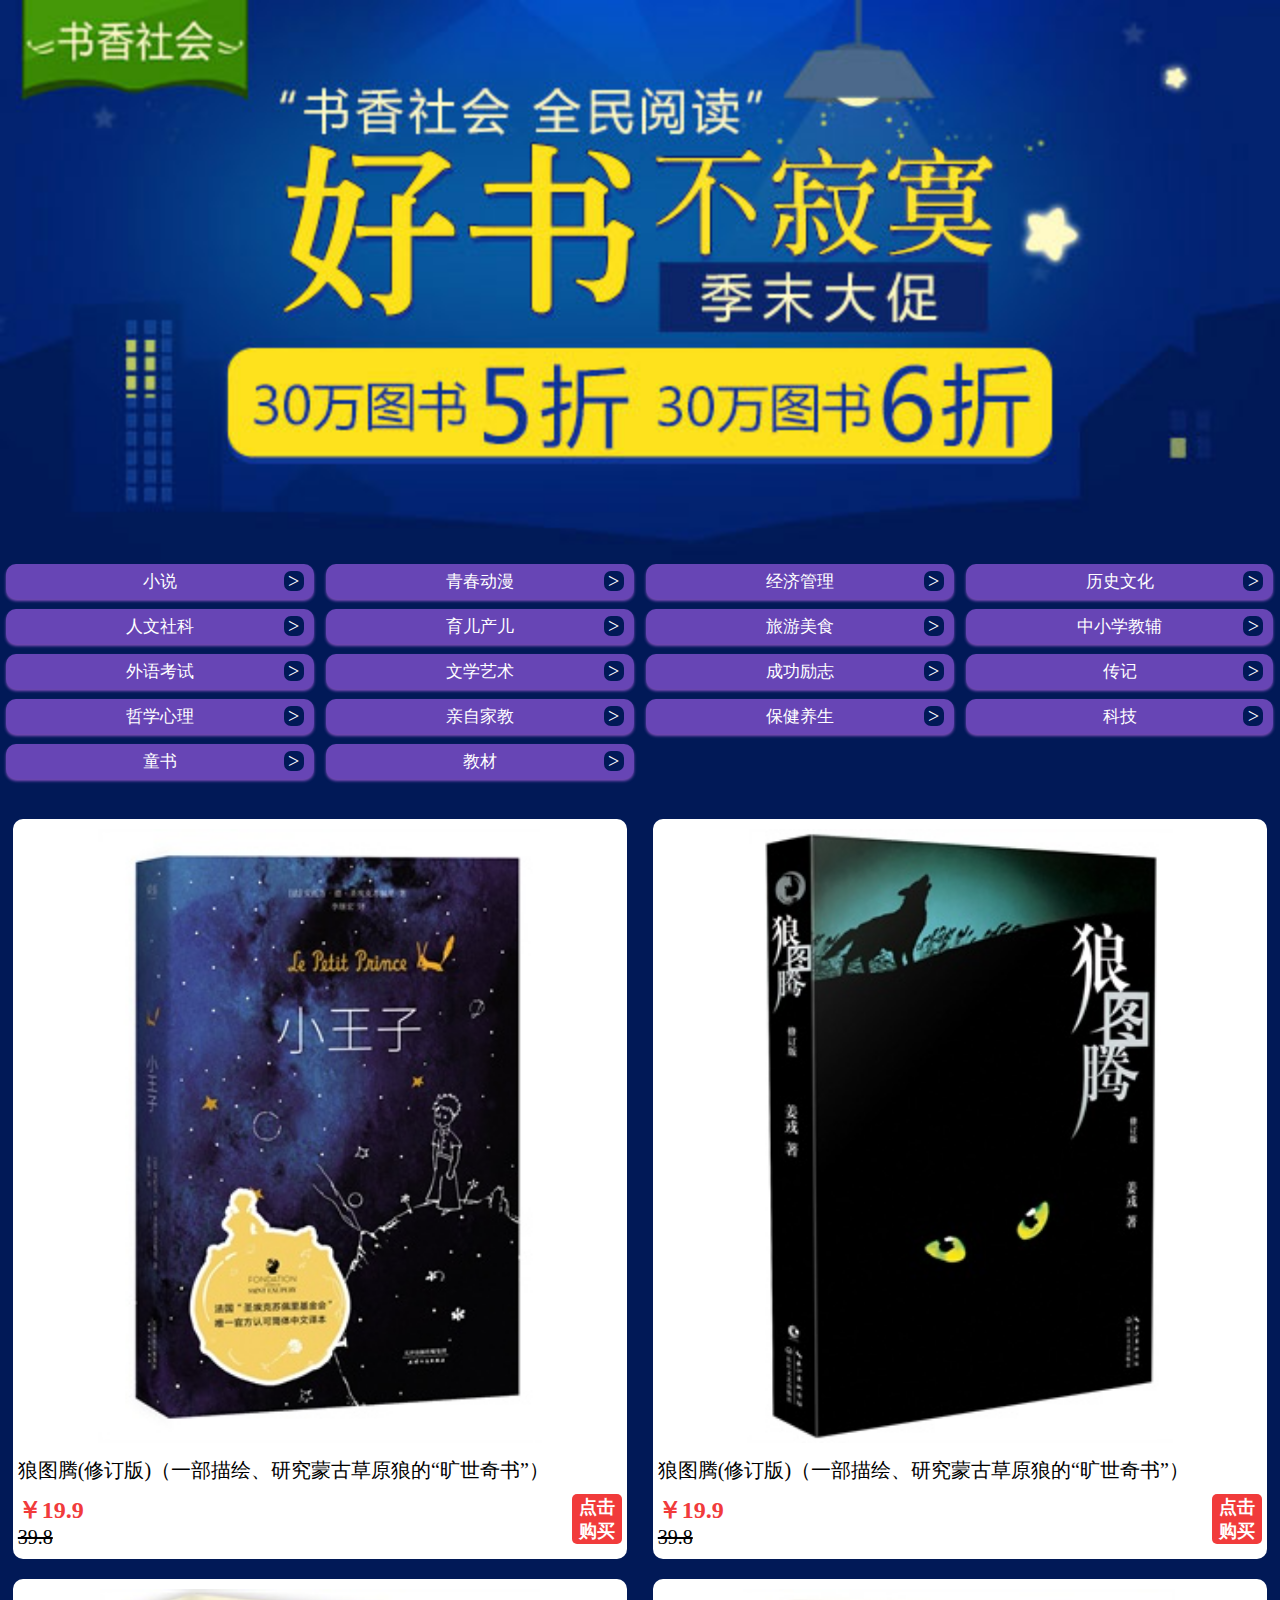
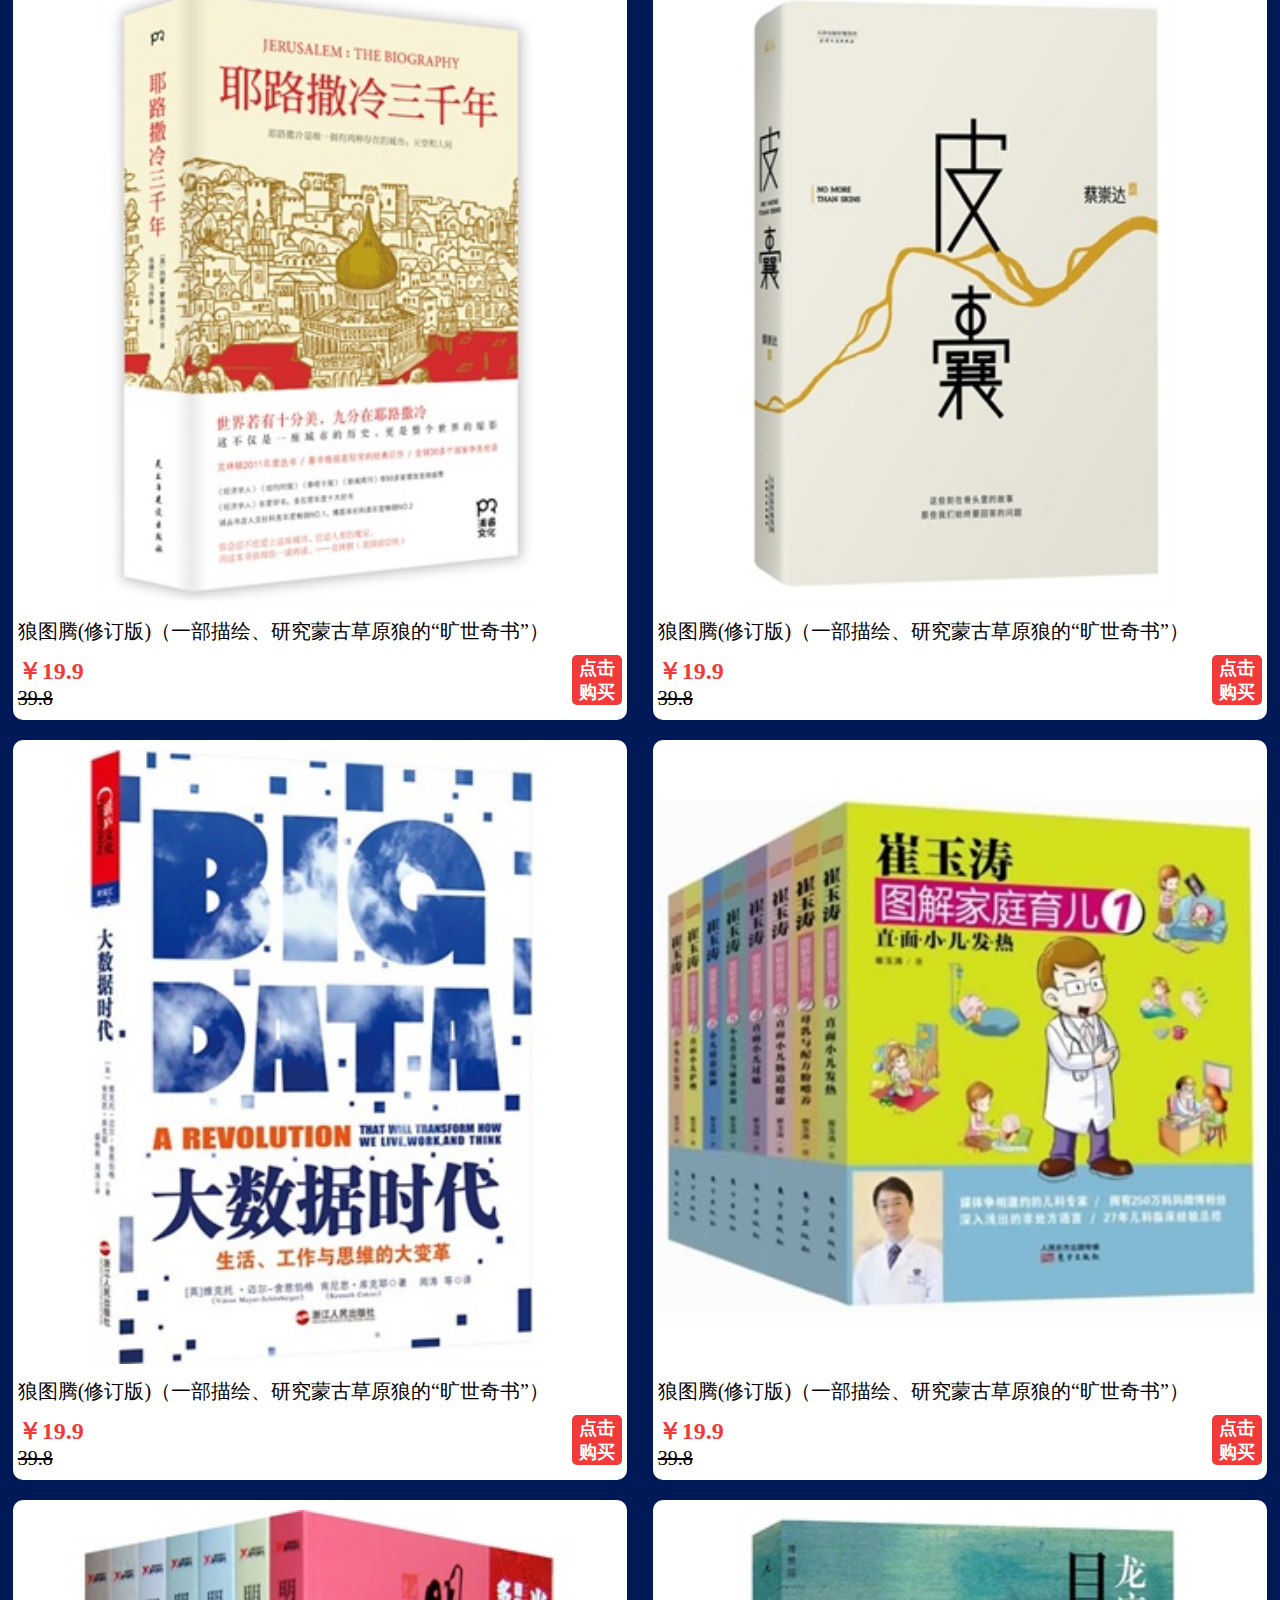
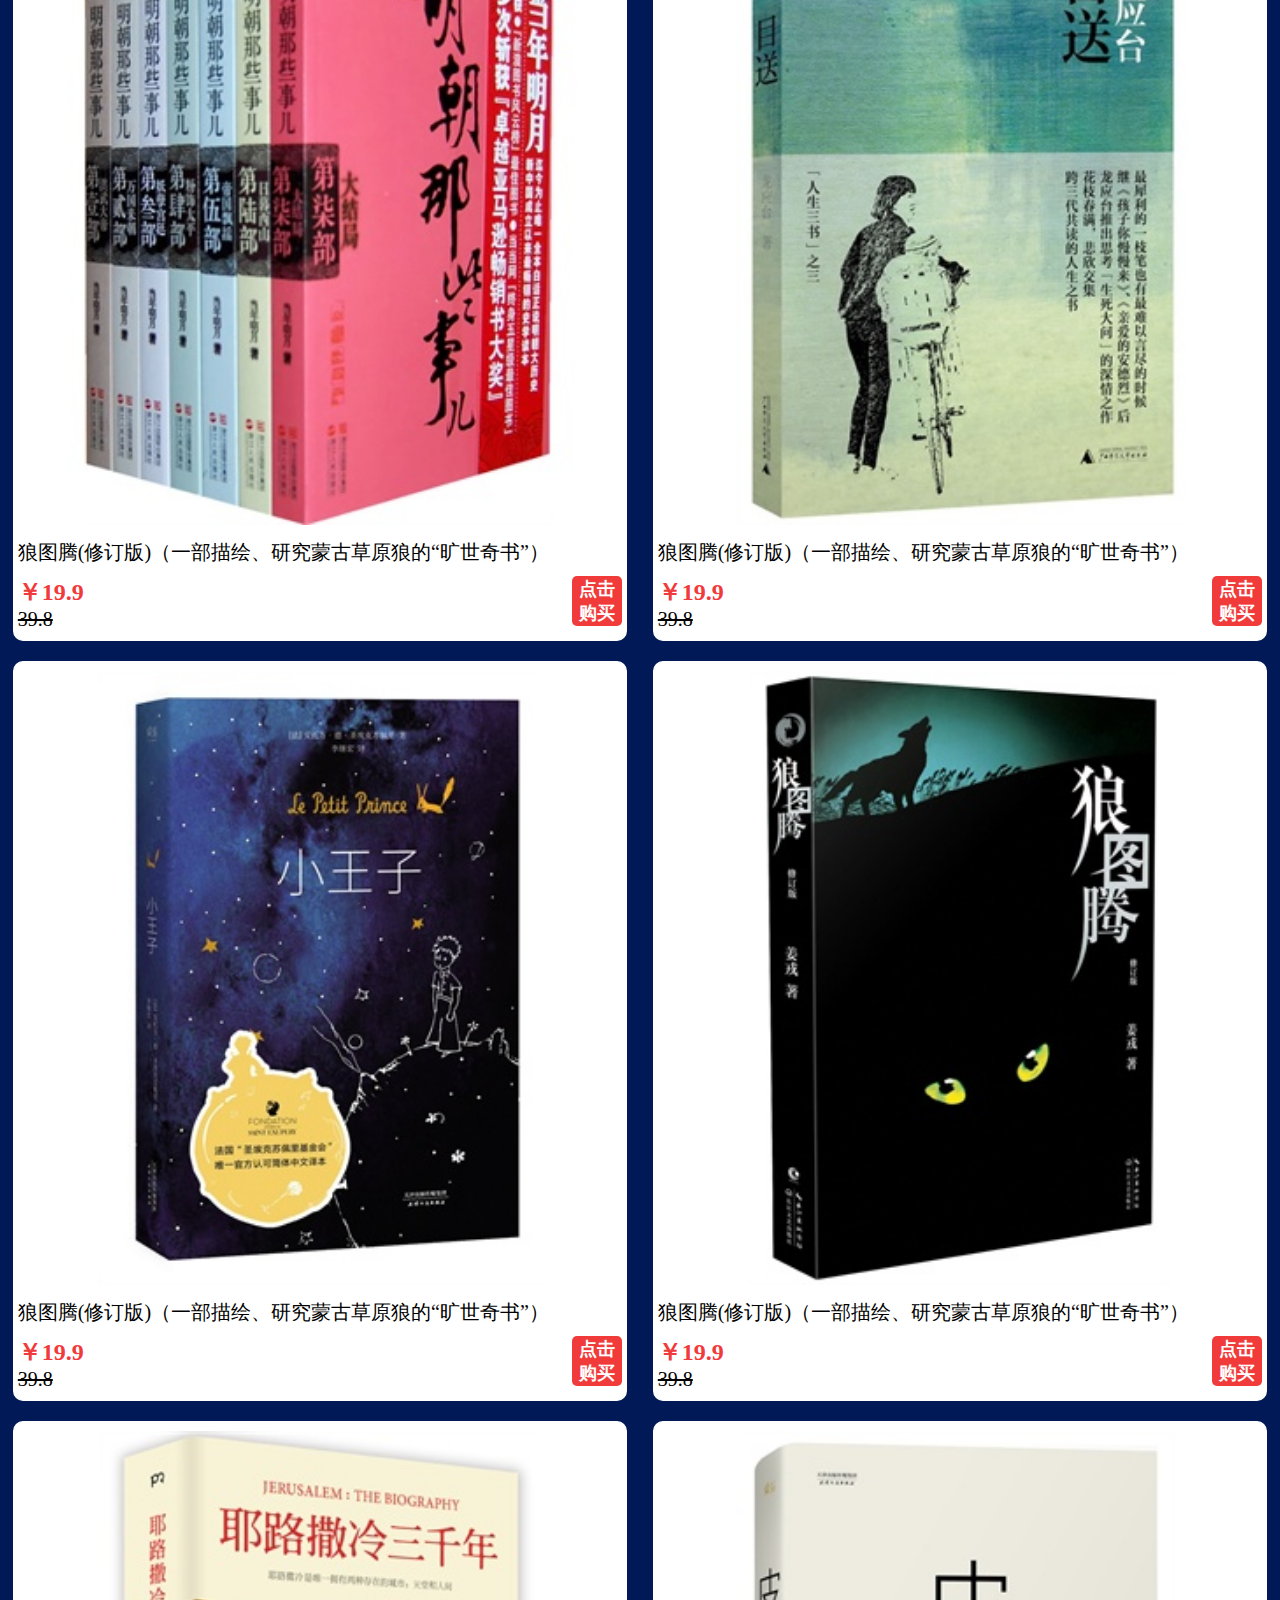
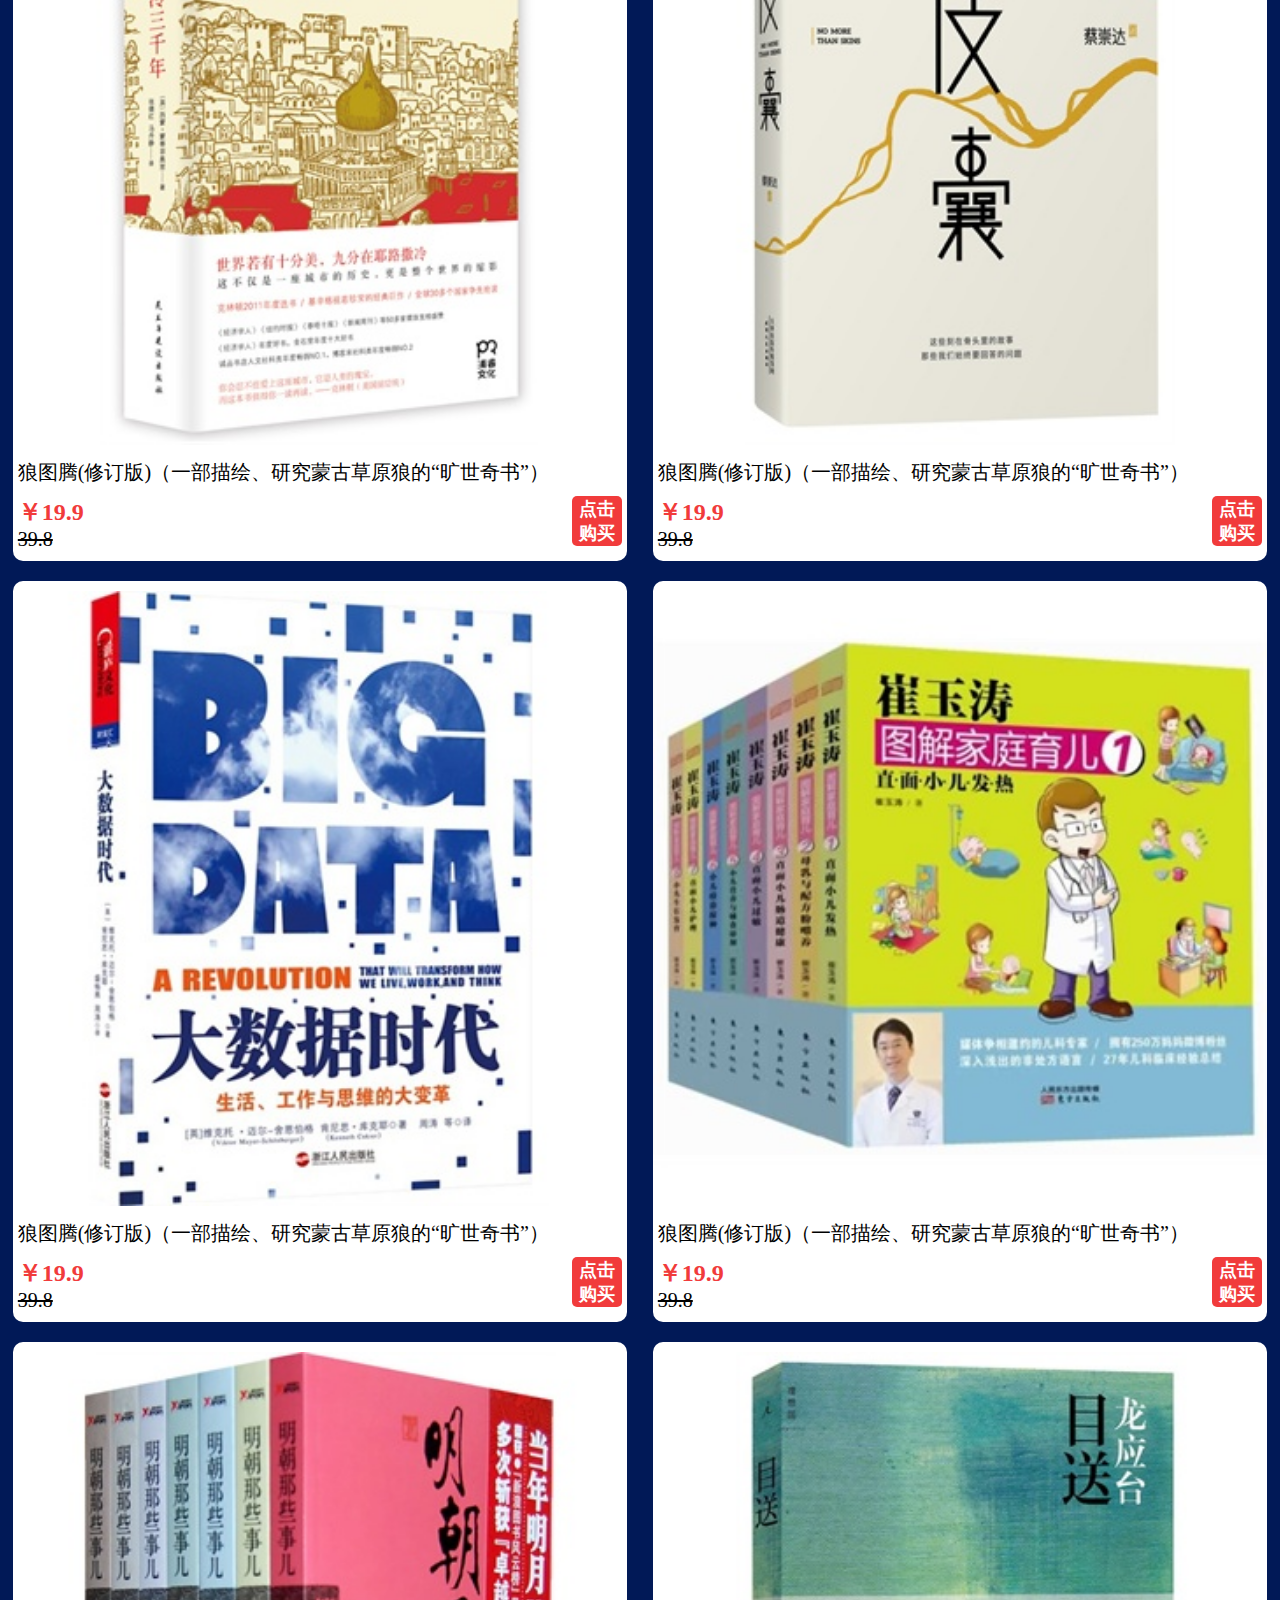
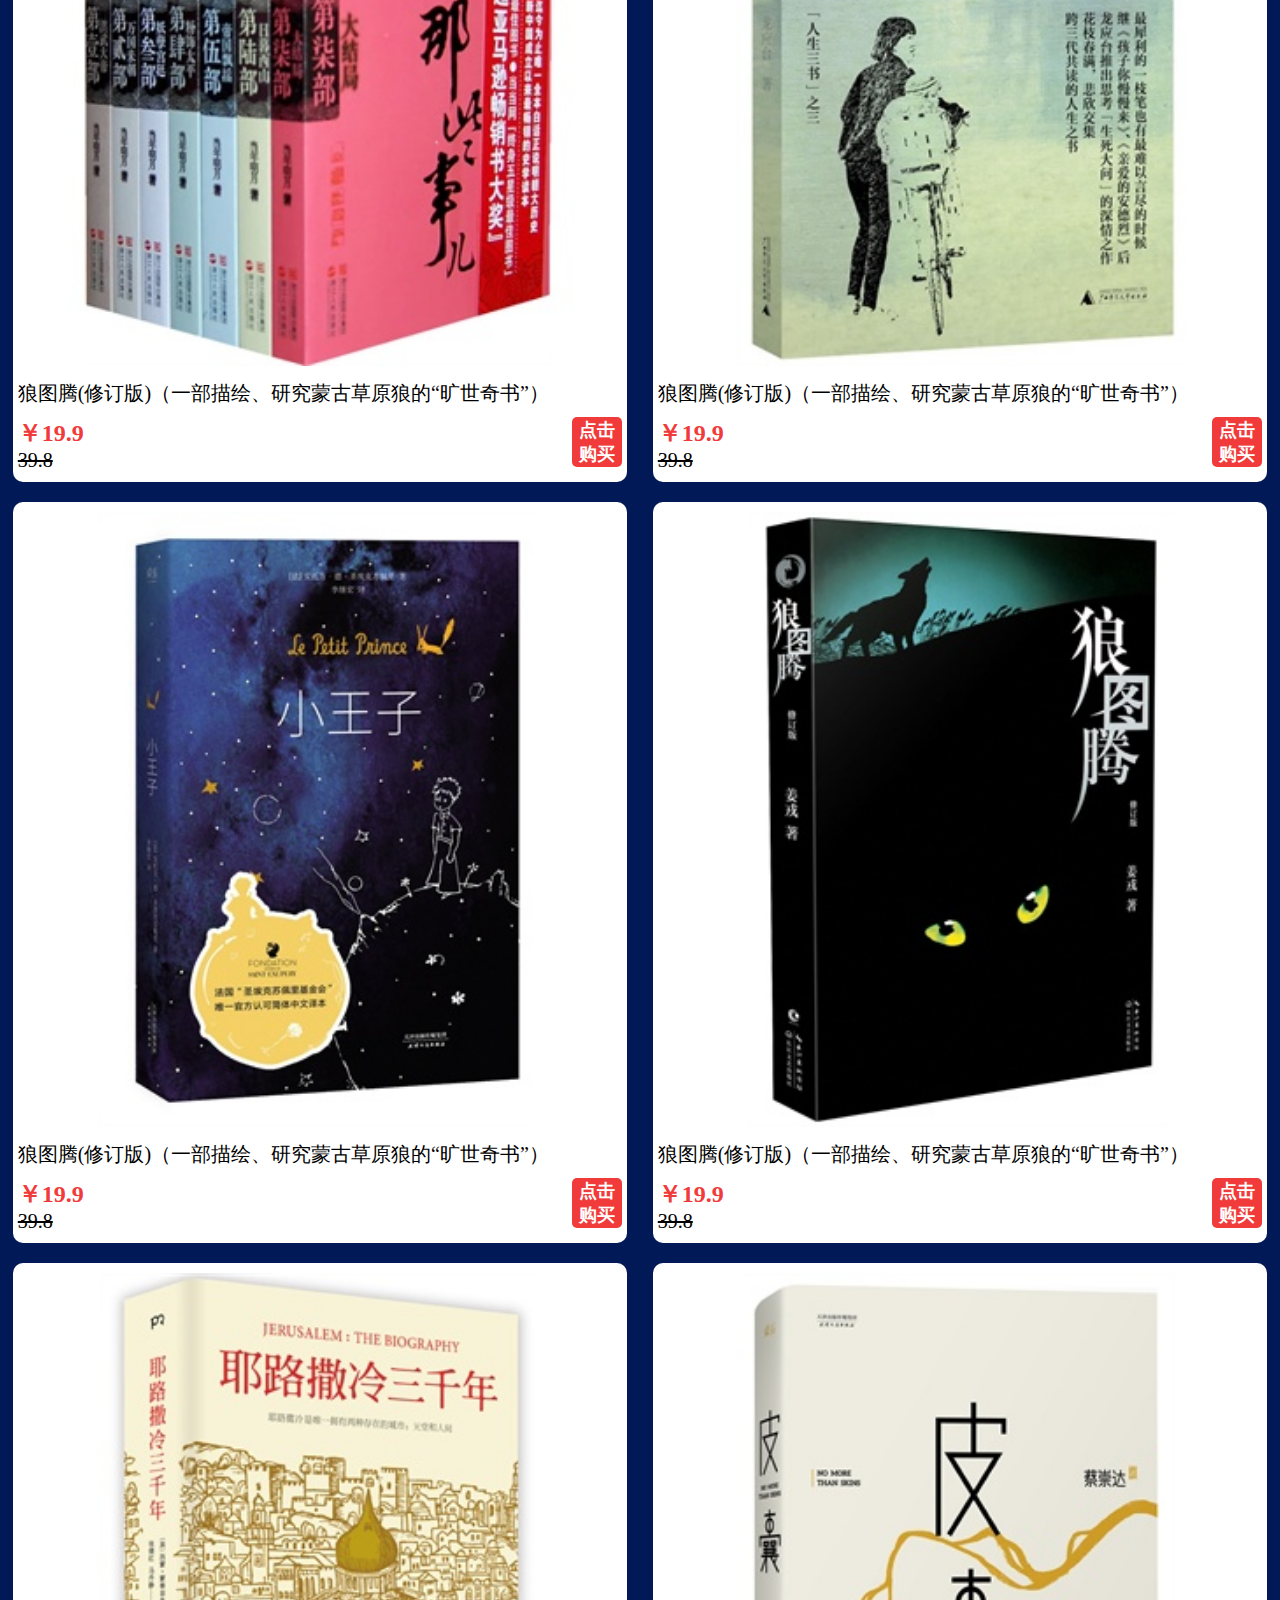
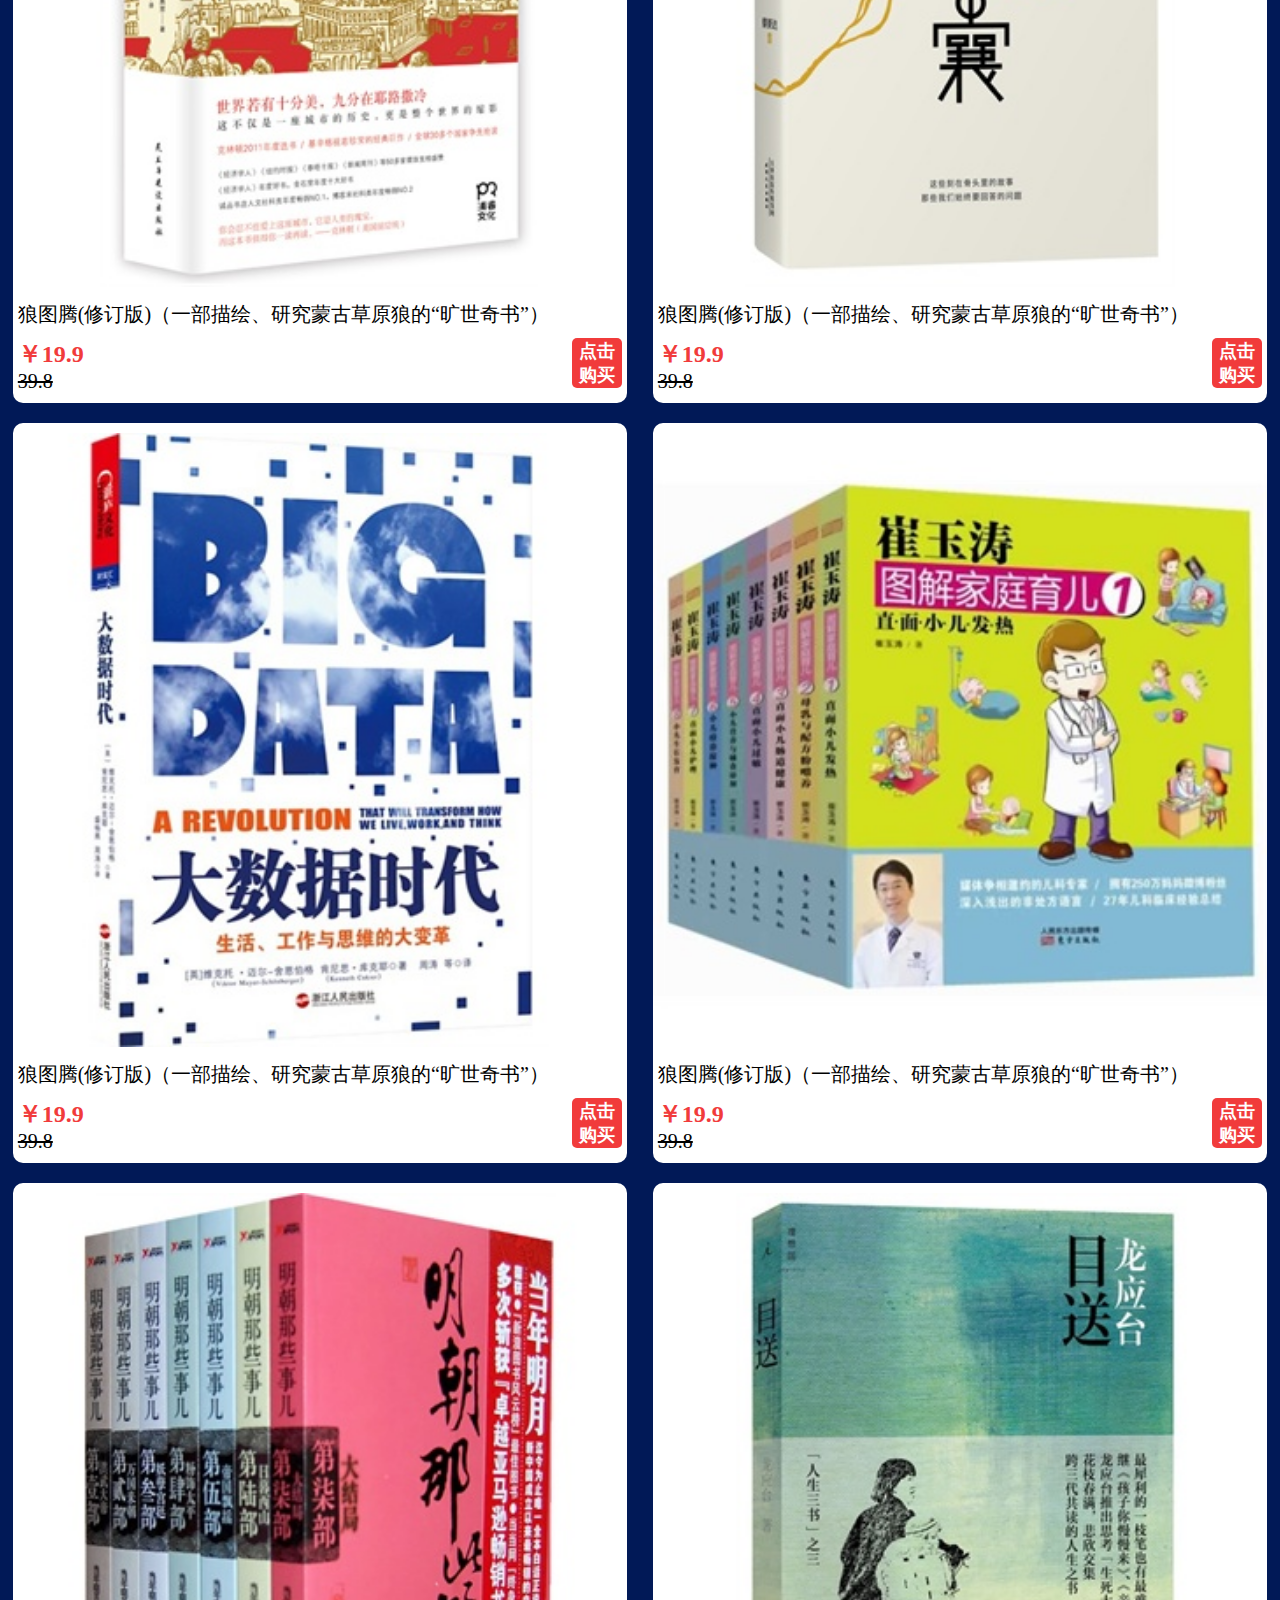
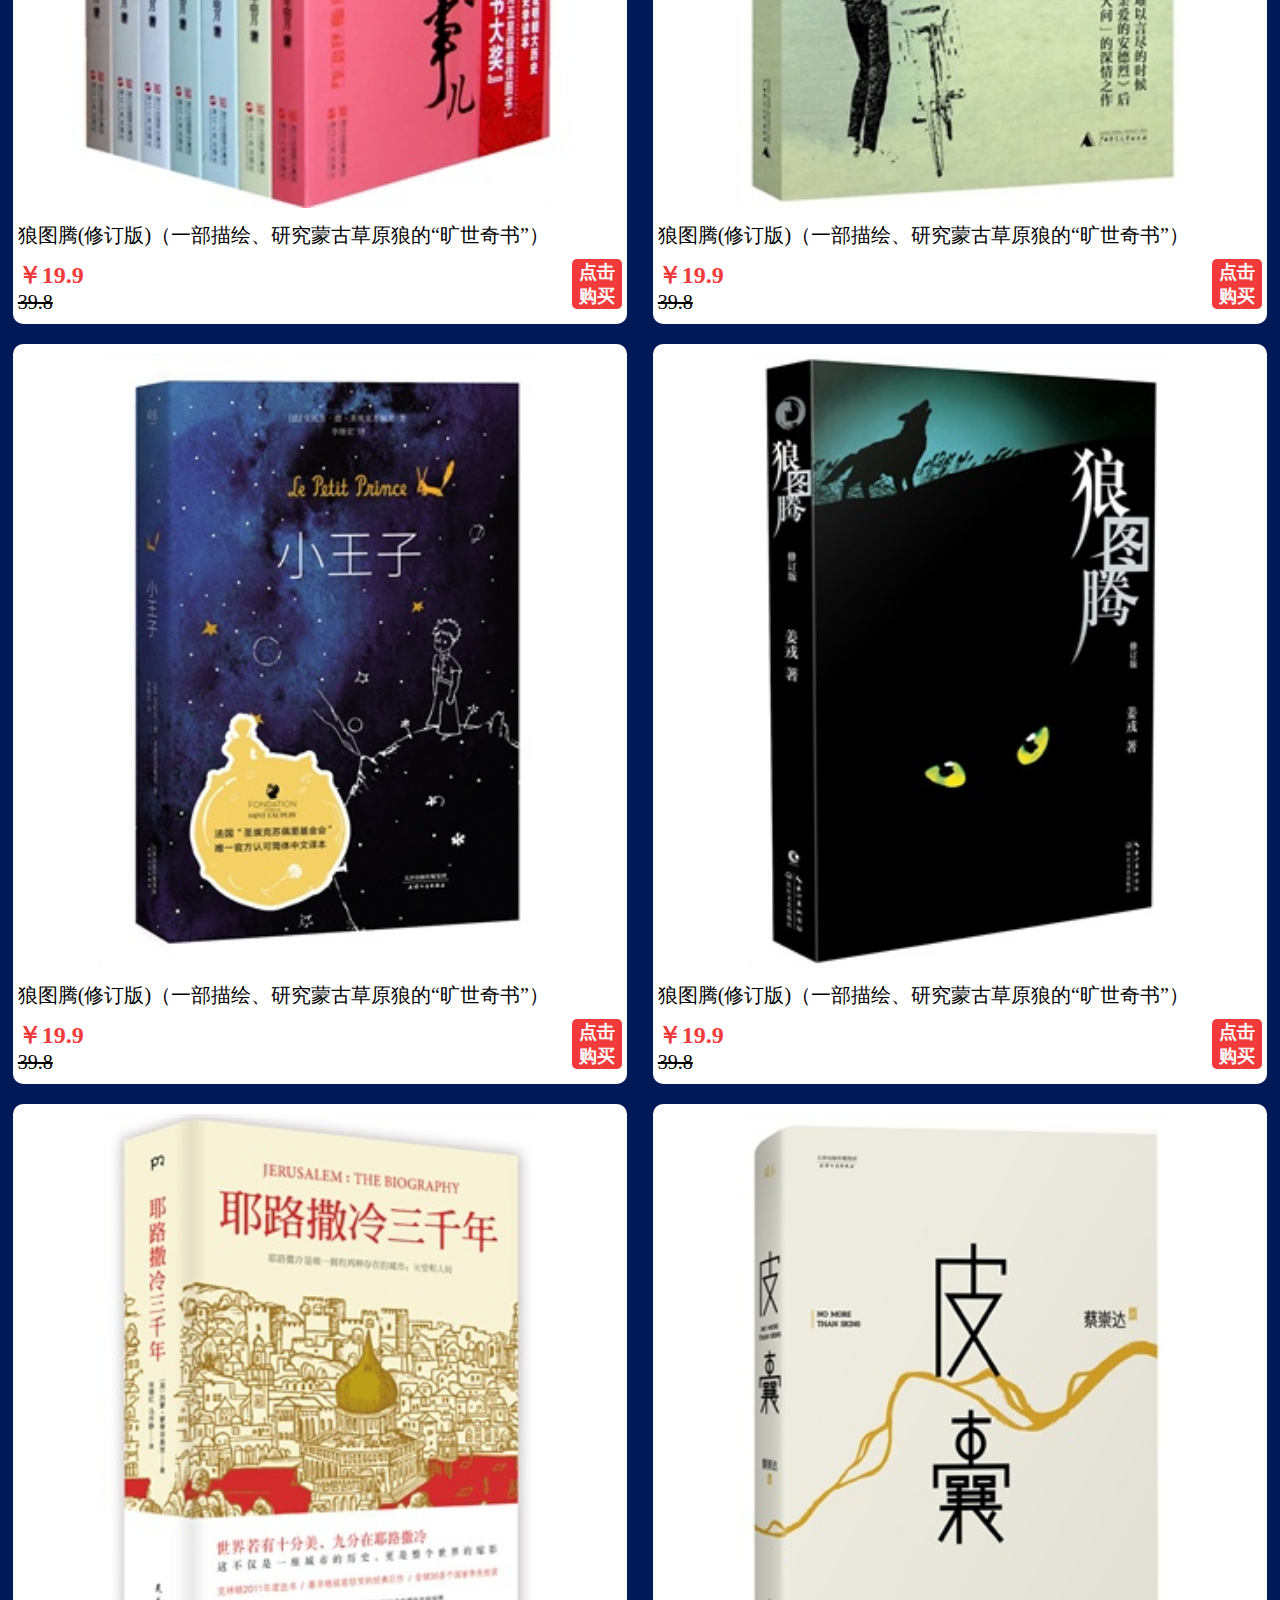
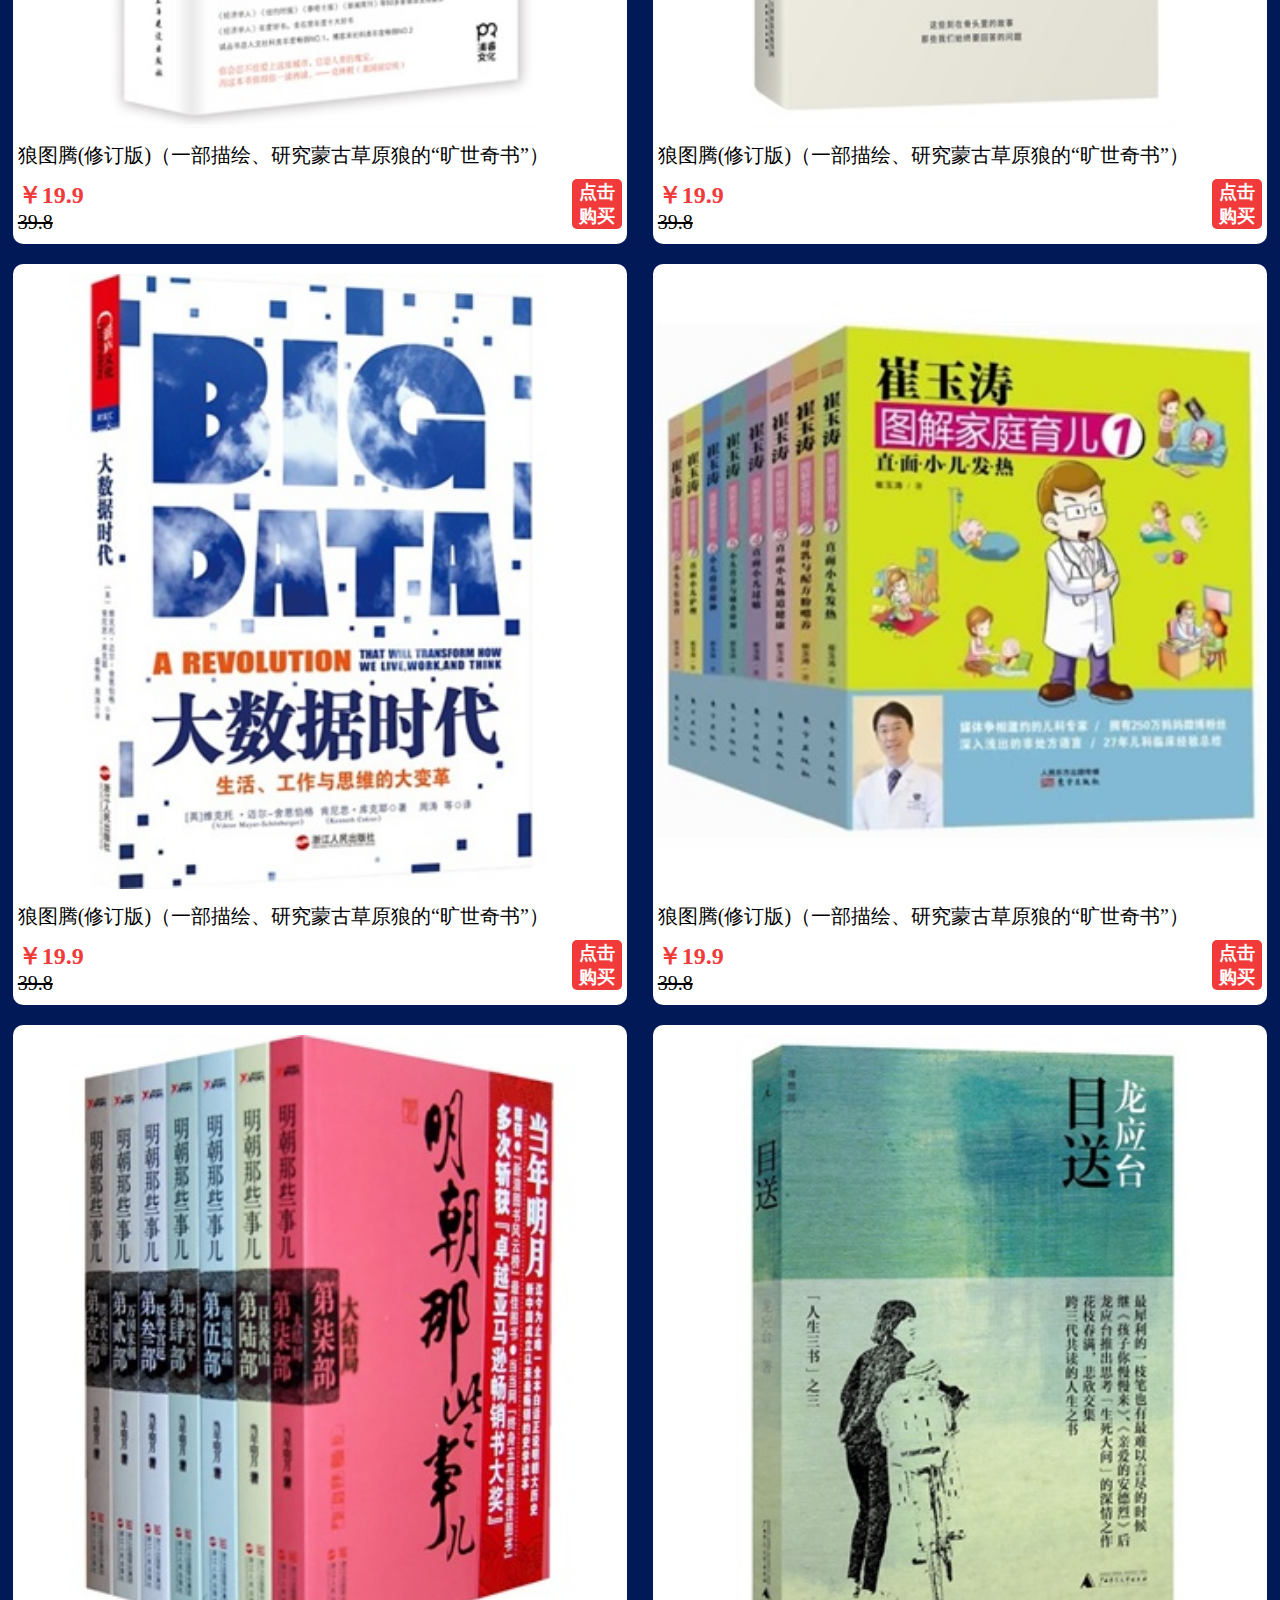
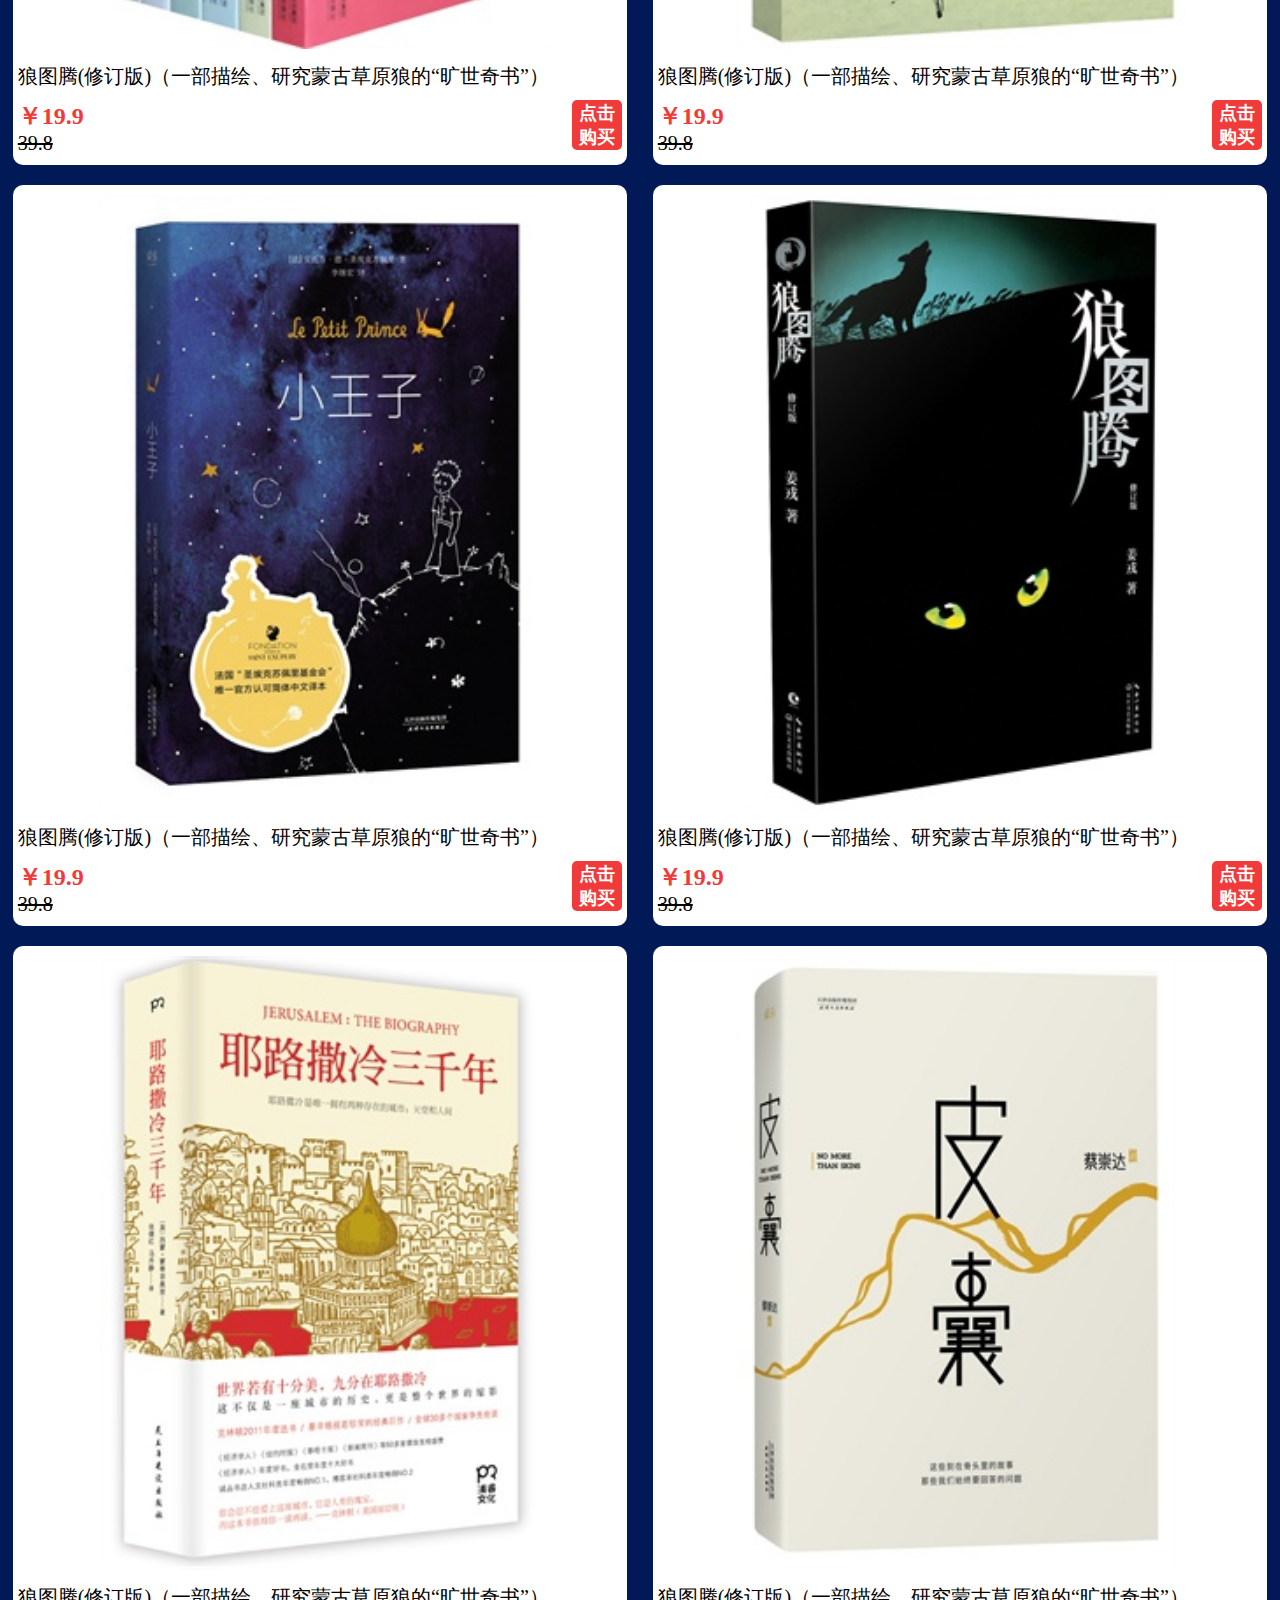
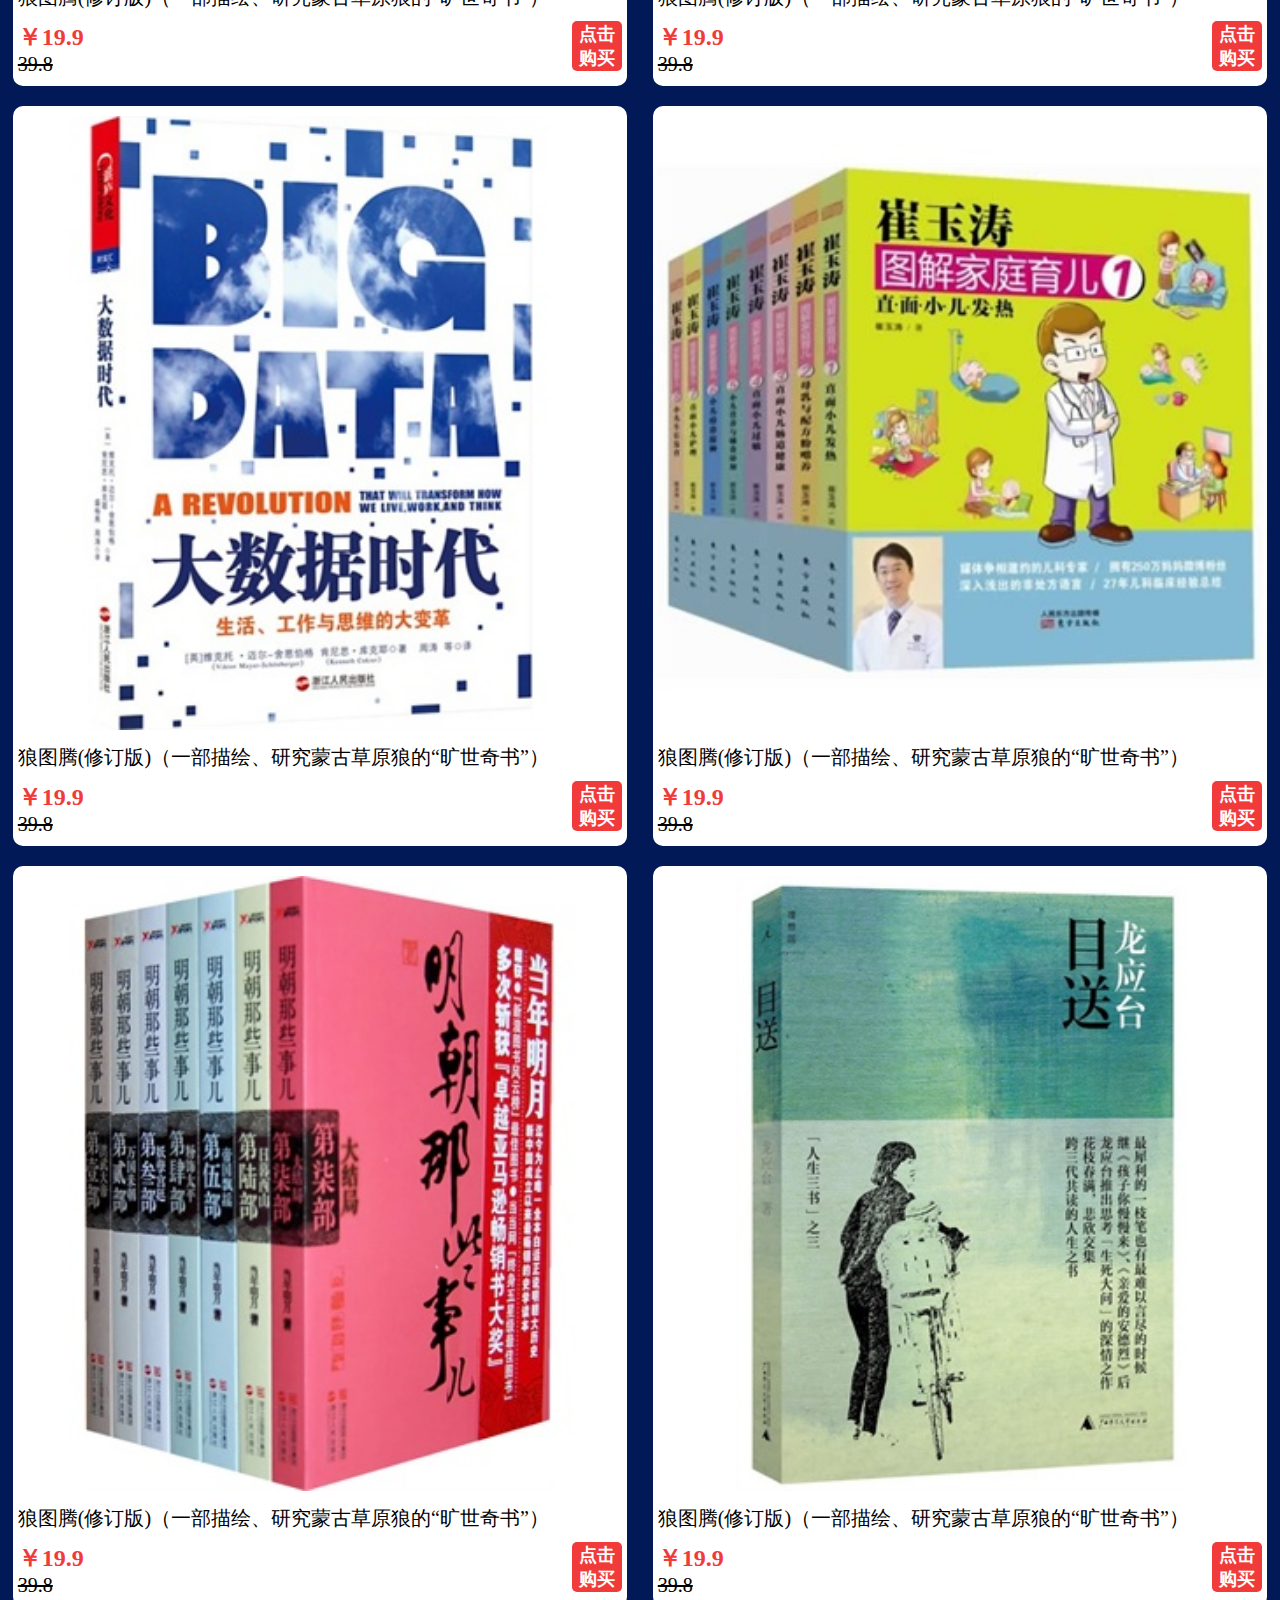
==== 练习1：当当书香节/index.html @ 4e207373 "初始化仓库" ====
<!DOCTYPE html>
<html lang="en">
  <head>
    <meta charset="UTF-8" />
    <meta http-equiv="X-UA-Compatible" content="IE=edge" />
    <meta name="viewport" content="width=device-width, initial-scale=1.0" />
    <title>当当书香节</title>
    <!-- 引入首页样式 -->
    <!-- less -->
    <link rel="stylesheet" href="./css/index.css" />
    <!-- sass -->
    <!-- <link rel="stylesheet" href="./css/index1.min.css" /> -->
  </head>
  <body>
    <!-- banner部分 -->
    <div class="banner">
      <img src="./images/jmsj_hw150316g.jpg" alt="" />
    </div>
    <!-- 导航栏部分 -->
    <nav>
      <ul>
        <li>
          <a href="##">小说</a>
          <span>></span>
        </li>
        <li>
          <a href="##">青春动漫</a>
          <span>></span>
        </li>
        <li>
          <a href="##">经济管理</a>
          <span>></span>
        </li>
        <li>
          <a href="##">历史文化</a>
          <span>></span>
        </li>
        <li>
          <a href="##">人文社科</a>
          <span>></span>
        </li>
        <li>
          <a href="##">育儿产儿</a>
          <span>></span>
        </li>
        <li>
          <a href="##">旅游美食</a>
          <span>></span>
        </li>
        <li>
          <a href="##">中小学教辅</a>
          <span>></span>
        </li>
        <li>
          <a href="##">外语考试</a>
          <span>></span>
        </li>
        <li>
          <a href="##">文学艺术</a>
          <span>></span>
        </li>
        <li>
          <a href="##">成功励志</a>
          <span>></span>
        </li>
        <li>
          <a href="##">传记</a>
          <span>></span>
        </li>
        <li>
          <a href="##">哲学心理</a>
          <span>></span>
        </li>
        <li>
          <a href="##">亲自家教</a>
          <span>></span>
        </li>
        <li>
          <a href="##">保健养生</a>
          <span>></span>
        </li>
        <li>
          <a href="##">科技</a>
          <span>></span>
        </li>
        <li>
          <a href="##">童书</a>
          <span>></span>
        </li>
        <li>
          <a href="##">教材</a>
          <span>></span>
        </li>
      </ul>
    </nav>

    <!-- 内容部分 -->
    <main>
      <ul>
        <li>
          <img src="./images/xiaowangz.jpg" alt="" />
          <p>狼图腾(修订版)（一部描绘、研究蒙古草原狼的“旷世奇书”）</p>
          <div>
            <p>￥19.9</p>
            <p>39.8</p>
          </div>
          <a href="##">点击购买</a>
        </li>
        <li>
          <img src="./images/langtut.jpg" alt="" />
          <p>狼图腾(修订版)（一部描绘、研究蒙古草原狼的“旷世奇书”）</p>
          <div>
            <p>￥19.9</p>
            <p>39.8</p>
          </div>
          <a href="##">点击购买</a>
        </li>
        <li>
          <img src="./images/yelusheleng.jpg" alt="" />
          <p>狼图腾(修订版)（一部描绘、研究蒙古草原狼的“旷世奇书”）</p>
          <div>
            <p>￥19.9</p>
            <p>39.8</p>
          </div>
          <a href="##">点击购买</a>
        </li>
        <li>
          <img src="./images/pinang.jpg" alt="" />
          <p>狼图腾(修订版)（一部描绘、研究蒙古草原狼的“旷世奇书”）</p>
          <div>
            <p>￥19.9</p>
            <p>39.8</p>
          </div>
          <a href="##">点击购买</a>
        </li>
        <li>
          <img src="./images/dashuju.jpg" alt="" />
          <p>狼图腾(修订版)（一部描绘、研究蒙古草原狼的“旷世奇书”）</p>
          <div>
            <p>￥19.9</p>
            <p>39.8</p>
          </div>
          <a href="##">点击购买</a>
        </li>
        <li>
          <img src="./images/cuiyut.jpg" alt="" />
          <p>狼图腾(修订版)（一部描绘、研究蒙古草原狼的“旷世奇书”）</p>
          <div>
            <p>￥19.9</p>
            <p>39.8</p>
          </div>
          <a href="##">点击购买</a>
        </li>
        <li>
          <img src="./images/mingchaonxs.jpg" alt="" />
          <p>狼图腾(修订版)（一部描绘、研究蒙古草原狼的“旷世奇书”）</p>
          <div>
            <p>￥19.9</p>
            <p>39.8</p>
          </div>
          <a href="##">点击购买</a>
        </li>
        <li>
          <img src="./images/musong.jpg" alt="" />
          <p>狼图腾(修订版)（一部描绘、研究蒙古草原狼的“旷世奇书”）</p>
          <div>
            <p>￥19.9</p>
            <p>39.8</p>
          </div>
          <a href="##">点击购买</a>
        </li>
        <li>
          <img src="./images/xiaowangz.jpg" alt="" />
          <p>狼图腾(修订版)（一部描绘、研究蒙古草原狼的“旷世奇书”）</p>
          <div>
            <p>￥19.9</p>
            <p>39.8</p>
          </div>
          <a href="##">点击购买</a>
        </li>
        <li>
          <img src="./images/langtut.jpg" alt="" />
          <p>狼图腾(修订版)（一部描绘、研究蒙古草原狼的“旷世奇书”）</p>
          <div>
            <p>￥19.9</p>
            <p>39.8</p>
          </div>
          <a href="##">点击购买</a>
        </li>
        <li>
          <img src="./images/yelusheleng.jpg" alt="" />
          <p>狼图腾(修订版)（一部描绘、研究蒙古草原狼的“旷世奇书”）</p>
          <div>
            <p>￥19.9</p>
            <p>39.8</p>
          </div>
          <a href="##">点击购买</a>
        </li>
        <li>
          <img src="./images/pinang.jpg" alt="" />
          <p>狼图腾(修订版)（一部描绘、研究蒙古草原狼的“旷世奇书”）</p>
          <div>
            <p>￥19.9</p>
            <p>39.8</p>
          </div>
          <a href="##">点击购买</a>
        </li>
        <li>
          <img src="./images/dashuju.jpg" alt="" />
          <p>狼图腾(修订版)（一部描绘、研究蒙古草原狼的“旷世奇书”）</p>
          <div>
            <p>￥19.9</p>
            <p>39.8</p>
          </div>
          <a href="##">点击购买</a>
        </li>
        <li>
          <img src="./images/cuiyut.jpg" alt="" />
          <p>狼图腾(修订版)（一部描绘、研究蒙古草原狼的“旷世奇书”）</p>
          <div>
            <p>￥19.9</p>
            <p>39.8</p>
          </div>
          <a href="##">点击购买</a>
        </li>
        <li>
          <img src="./images/mingchaonxs.jpg" alt="" />
          <p>狼图腾(修订版)（一部描绘、研究蒙古草原狼的“旷世奇书”）</p>
          <div>
            <p>￥19.9</p>
            <p>39.8</p>
          </div>
          <a href="##">点击购买</a>
        </li>
        <li>
          <img src="./images/musong.jpg" alt="" />
          <p>狼图腾(修订版)（一部描绘、研究蒙古草原狼的“旷世奇书”）</p>
          <div>
            <p>￥19.9</p>
            <p>39.8</p>
          </div>
          <a href="##">点击购买</a>
        </li>
        <li>
          <img src="./images/xiaowangz.jpg" alt="" />
          <p>狼图腾(修订版)（一部描绘、研究蒙古草原狼的“旷世奇书”）</p>
          <div>
            <p>￥19.9</p>
            <p>39.8</p>
          </div>
          <a href="##">点击购买</a>
        </li>
        <li>
          <img src="./images/langtut.jpg" alt="" />
          <p>狼图腾(修订版)（一部描绘、研究蒙古草原狼的“旷世奇书”）</p>
          <div>
            <p>￥19.9</p>
            <p>39.8</p>
          </div>
          <a href="##">点击购买</a>
        </li>
        <li>
          <img src="./images/yelusheleng.jpg" alt="" />
          <p>狼图腾(修订版)（一部描绘、研究蒙古草原狼的“旷世奇书”）</p>
          <div>
            <p>￥19.9</p>
            <p>39.8</p>
          </div>
          <a href="##">点击购买</a>
        </li>
        <li>
          <img src="./images/pinang.jpg" alt="" />
          <p>狼图腾(修订版)（一部描绘、研究蒙古草原狼的“旷世奇书”）</p>
          <div>
            <p>￥19.9</p>
            <p>39.8</p>
          </div>
          <a href="##">点击购买</a>
        </li>
        <li>
          <img src="./images/dashuju.jpg" alt="" />
          <p>狼图腾(修订版)（一部描绘、研究蒙古草原狼的“旷世奇书”）</p>
          <div>
            <p>￥19.9</p>
            <p>39.8</p>
          </div>
          <a href="##">点击购买</a>
        </li>
        <li>
          <img src="./images/cuiyut.jpg" alt="" />
          <p>狼图腾(修订版)（一部描绘、研究蒙古草原狼的“旷世奇书”）</p>
          <div>
            <p>￥19.9</p>
            <p>39.8</p>
          </div>
          <a href="##">点击购买</a>
        </li>
        <li>
          <img src="./images/mingchaonxs.jpg" alt="" />
          <p>狼图腾(修订版)（一部描绘、研究蒙古草原狼的“旷世奇书”）</p>
          <div>
            <p>￥19.9</p>
            <p>39.8</p>
          </div>
          <a href="##">点击购买</a>
        </li>
        <li>
          <img src="./images/musong.jpg" alt="" />
          <p>狼图腾(修订版)（一部描绘、研究蒙古草原狼的“旷世奇书”）</p>
          <div>
            <p>￥19.9</p>
            <p>39.8</p>
          </div>
          <a href="##">点击购买</a>
        </li>
        <li>
          <img src="./images/xiaowangz.jpg" alt="" />
          <p>狼图腾(修订版)（一部描绘、研究蒙古草原狼的“旷世奇书”）</p>
          <div>
            <p>￥19.9</p>
            <p>39.8</p>
          </div>
          <a href="##">点击购买</a>
        </li>
        <li>
          <img src="./images/langtut.jpg" alt="" />
          <p>狼图腾(修订版)（一部描绘、研究蒙古草原狼的“旷世奇书”）</p>
          <div>
            <p>￥19.9</p>
            <p>39.8</p>
          </div>
          <a href="##">点击购买</a>
        </li>
        <li>
          <img src="./images/yelusheleng.jpg" alt="" />
          <p>狼图腾(修订版)（一部描绘、研究蒙古草原狼的“旷世奇书”）</p>
          <div>
            <p>￥19.9</p>
            <p>39.8</p>
          </div>
          <a href="##">点击购买</a>
        </li>
        <li>
          <img src="./images/pinang.jpg" alt="" />
          <p>狼图腾(修订版)（一部描绘、研究蒙古草原狼的“旷世奇书”）</p>
          <div>
            <p>￥19.9</p>
            <p>39.8</p>
          </div>
          <a href="##">点击购买</a>
        </li>
        <li>
          <img src="./images/dashuju.jpg" alt="" />
          <p>狼图腾(修订版)（一部描绘、研究蒙古草原狼的“旷世奇书”）</p>
          <div>
            <p>￥19.9</p>
            <p>39.8</p>
          </div>
          <a href="##">点击购买</a>
        </li>
        <li>
          <img src="./images/cuiyut.jpg" alt="" />
          <p>狼图腾(修订版)（一部描绘、研究蒙古草原狼的“旷世奇书”）</p>
          <div>
            <p>￥19.9</p>
            <p>39.8</p>
          </div>
          <a href="##">点击购买</a>
        </li>
        <li>
          <img src="./images/mingchaonxs.jpg" alt="" />
          <p>狼图腾(修订版)（一部描绘、研究蒙古草原狼的“旷世奇书”）</p>
          <div>
            <p>￥19.9</p>
            <p>39.8</p>
          </div>
          <a href="##">点击购买</a>
        </li>
        <li>
          <img src="./images/musong.jpg" alt="" />
          <p>狼图腾(修订版)（一部描绘、研究蒙古草原狼的“旷世奇书”）</p>
          <div>
            <p>￥19.9</p>
            <p>39.8</p>
          </div>
          <a href="##">点击购买</a>
        </li>
        <li>
          <img src="./images/xiaowangz.jpg" alt="" />
          <p>狼图腾(修订版)（一部描绘、研究蒙古草原狼的“旷世奇书”）</p>
          <div>
            <p>￥19.9</p>
            <p>39.8</p>
          </div>
          <a href="##">点击购买</a>
        </li>
        <li>
          <img src="./images/langtut.jpg" alt="" />
          <p>狼图腾(修订版)（一部描绘、研究蒙古草原狼的“旷世奇书”）</p>
          <div>
            <p>￥19.9</p>
            <p>39.8</p>
          </div>
          <a href="##">点击购买</a>
        </li>
        <li>
          <img src="./images/yelusheleng.jpg" alt="" />
          <p>狼图腾(修订版)（一部描绘、研究蒙古草原狼的“旷世奇书”）</p>
          <div>
            <p>￥19.9</p>
            <p>39.8</p>
          </div>
          <a href="##">点击购买</a>
        </li>
        <li>
          <img src="./images/pinang.jpg" alt="" />
          <p>狼图腾(修订版)（一部描绘、研究蒙古草原狼的“旷世奇书”）</p>
          <div>
            <p>￥19.9</p>
            <p>39.8</p>
          </div>
          <a href="##">点击购买</a>
        </li>
        <li>
          <img src="./images/dashuju.jpg" alt="" />
          <p>狼图腾(修订版)（一部描绘、研究蒙古草原狼的“旷世奇书”）</p>
          <div>
            <p>￥19.9</p>
            <p>39.8</p>
          </div>
          <a href="##">点击购买</a>
        </li>
        <li>
          <img src="./images/cuiyut.jpg" alt="" />
          <p>狼图腾(修订版)（一部描绘、研究蒙古草原狼的“旷世奇书”）</p>
          <div>
            <p>￥19.9</p>
            <p>39.8</p>
          </div>
          <a href="##">点击购买</a>
        </li>
        <li>
          <img src="./images/mingchaonxs.jpg" alt="" />
          <p>狼图腾(修订版)（一部描绘、研究蒙古草原狼的“旷世奇书”）</p>
          <div>
            <p>￥19.9</p>
            <p>39.8</p>
          </div>
          <a href="##">点击购买</a>
        </li>
        <li>
          <img src="./images/musong.jpg" alt="" />
          <p>狼图腾(修订版)（一部描绘、研究蒙古草原狼的“旷世奇书”）</p>
          <div>
            <p>￥19.9</p>
            <p>39.8</p>
          </div>
          <a href="##">点击购买</a>
        </li>
      </ul>
    </main>
    <!-- 引入首页脚本 -->
    <!-- <script src="./js/setRem.js"></script> -->
  </body>
</html>
---- 练习1：当当书香节/css/index.css ----
* {
  padding: 0;
  margin: 0;
}
a {
  text-decoration: none;
}
li {
  list-style-type: none;
}
body {
  background-color: #011957;
}
/* banner部分 */
.banner {
  width: 100%;
  height: auto;
}
.banner img {
  width: 100%;
}
/* 导航栏部分 */
nav {
  width: 100%;
  height: auto;
}
nav ul {
  height: auto;
  overflow: hidden;
}
nav ul li {
  width: 24%;
  height: 35px;
  background-color: #6745b5;
  border-radius: 10px;
  text-align: center;
  line-height: 35px;
  position: relative;
  cursor: pointer;
  float: left;
  margin-right: 0.5%;
  margin: 0px 0.5% 10px 0.5%;
  box-shadow: 0px 2px 3px #7d4ebb;
}
nav ul li a {
  font-size: 17px;
  color: #ffffff;
}
nav ul li span {
  width: 20px;
  height: 20px;
  border-radius: 7px;
  display: block;
  float: right;
  color: #ffffff;
  font-size: 20px;
  background-color: #011957;
  line-height: 20px;
  text-align: center;
  position: absolute;
  right: 10px;
  top: 7px;
}
/* 内容部分 */
main {
  width: 100%;
  height: auto;
  margin-top: 20px;
}
main ul {
  width: 100%;
  height: auto;
  overflow: hidden;
}
main ul li {
  width: 48%;
  height: auto;
  background-color: #ffffff;
  float: left;
  margin: 10px 1%;
  border-radius: 10px;
  padding: 10px 0px;
}
main ul li img {
  width: 100%;
  margin: 0px auto;
}
main ul li > p {
  width: 100%;
  font-size: 20px;
  white-space: nowrap;
  text-overflow: ellipsis;
  overflow: hidden;
  padding: 10px 5px;
}
main ul li div {
  width: 50%;
  float: left;
  margin-left: 5px;
}
main ul li div p:nth-of-type(1) {
  font-size: 24px;
  font-weight: 600;
  color: #f13b3b;
}
main ul li div p:nth-of-type(2) {
  font-size: 20px;
  color: #000000;
  text-decoration: line-through;
}
main ul li a {
  width: 50px;
  height: 50px;
  display: block;
  font-size: 18px;
  float: right;
  margin-right: 5px;
  font-weight: 600;
  color: #ffffff;
  background-color: #f13b3b;
  box-sizing: border-box;
  padding: 1px 7px;
  border-radius: 5px;
}
---- 练习1：当当书香节/css/index1.min.css ----
*{padding:0;margin:0}a{text-decoration:none}li{list-style-type:none}body{background-color:#011957}.banner{width:100%;height:auto}.banner img{width:100%}nav{width:100%;height:auto}nav ul{height:auto;overflow:hidden}nav ul li{width:24%;height:35px;background-color:#6745b5;border-radius:10px;text-align:center;line-height:35px;position:relative;cursor:pointer;float:left;margin-right:0.5%;margin:0px 0.5% 10px 0.5%;box-shadow:0px 2px 3px #7d4ebb}nav ul li a{font-size:17px;color:#fff}nav ul li span{width:20px;height:20px;border-radius:7px;display:block;float:right;color:#fff;font-size:20px;background-color:#011957;line-height:20px;text-align:center;position:absolute;right:10px;top:7px}main{width:100%;height:auto;margin-top:20px}main ul{width:100%;height:auto;overflow:hidden}main ul li{width:48%;height:auto;background-color:#fff;float:left;margin:10px 1%;border-radius:10px;padding:10px 0px}main ul li img{width:100%;margin:0px auto}main ul li>p{width:100%;font-size:20px;white-space:nowrap;text-overflow:ellipsis;overflow:hidden;padding:10px 5px}main ul li div{width:50%;float:left;margin-left:5px}main ul li div p:nth-of-type(1){font-size:24px;font-weight:600;color:#f13b3b}main ul li div p:nth-of-type(2){font-size:20px;color:#000;text-decoration:line-through}main ul li a{width:50px;height:50px;display:block;font-size:18px;float:right;margin-right:5px;font-weight:600;color:#fff;background-color:#f13b3b;box-sizing:border-box;padding:1px 7px;border-radius:5px}
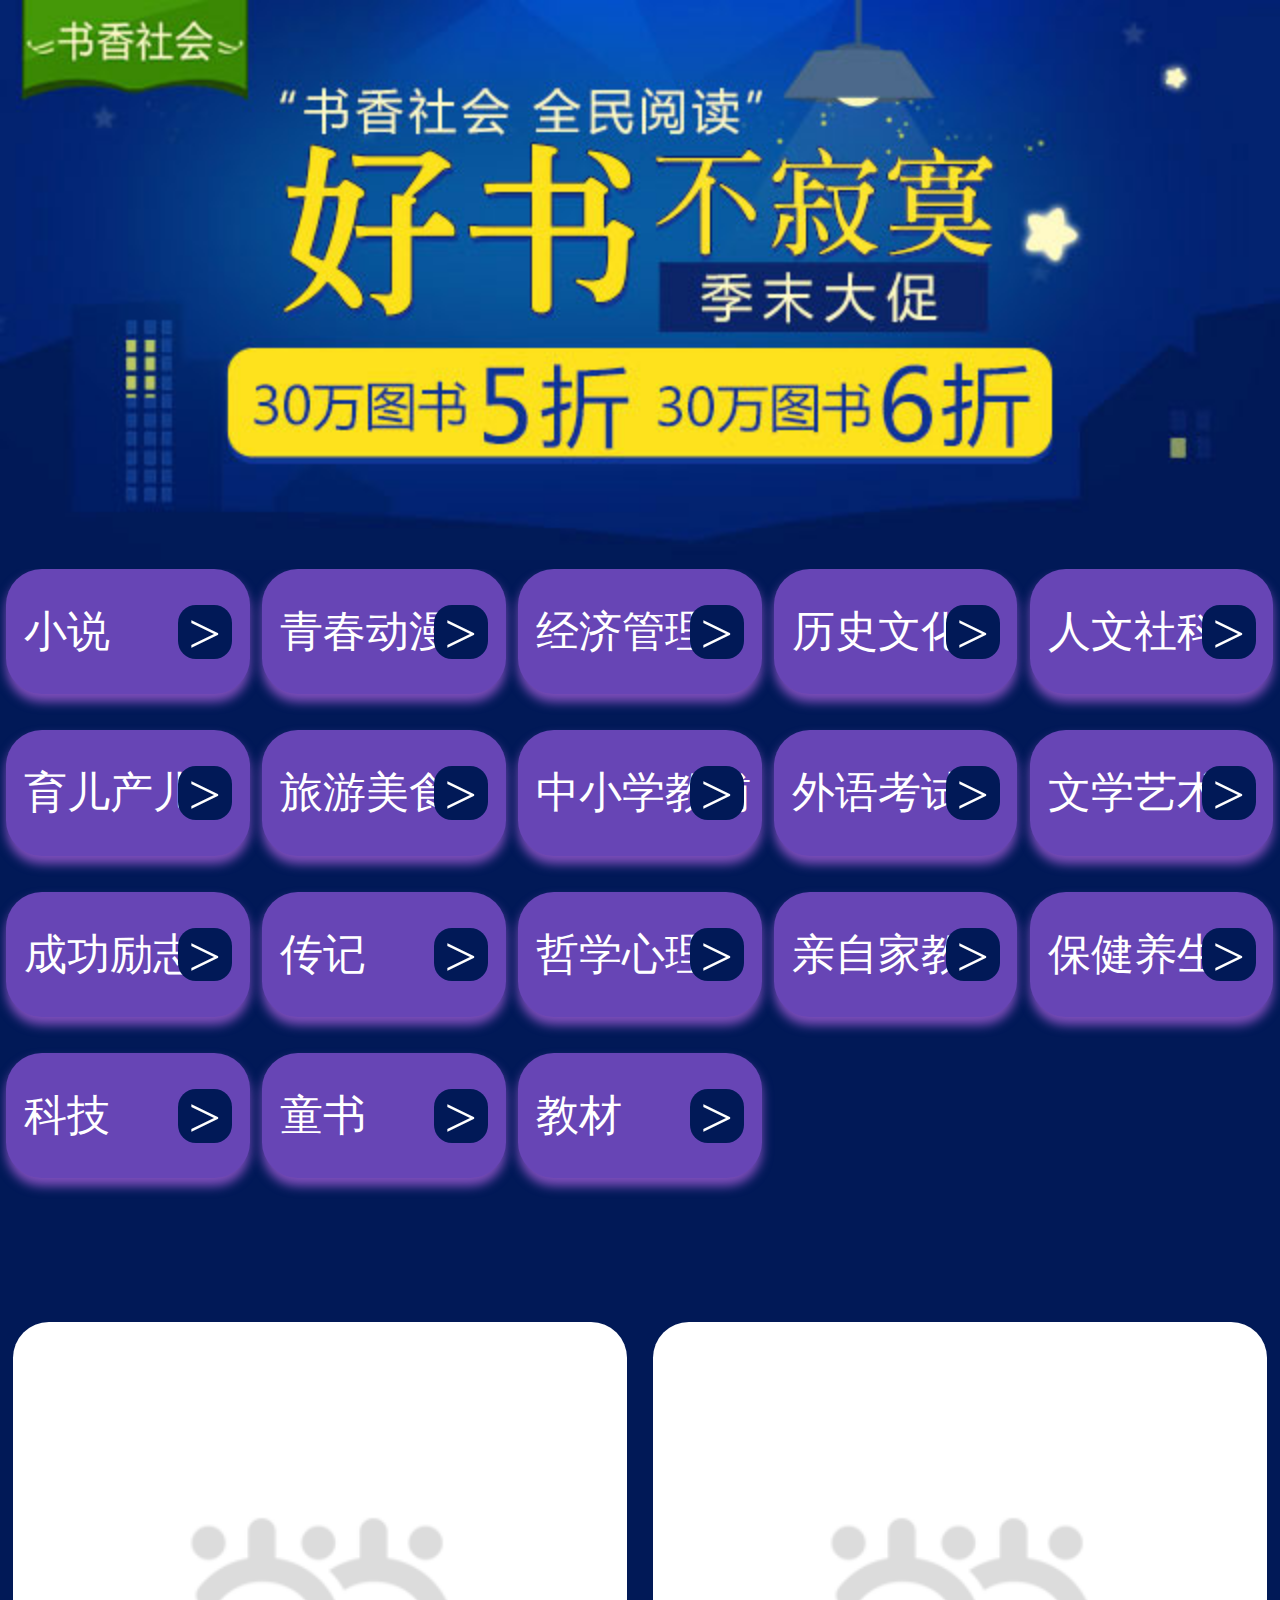
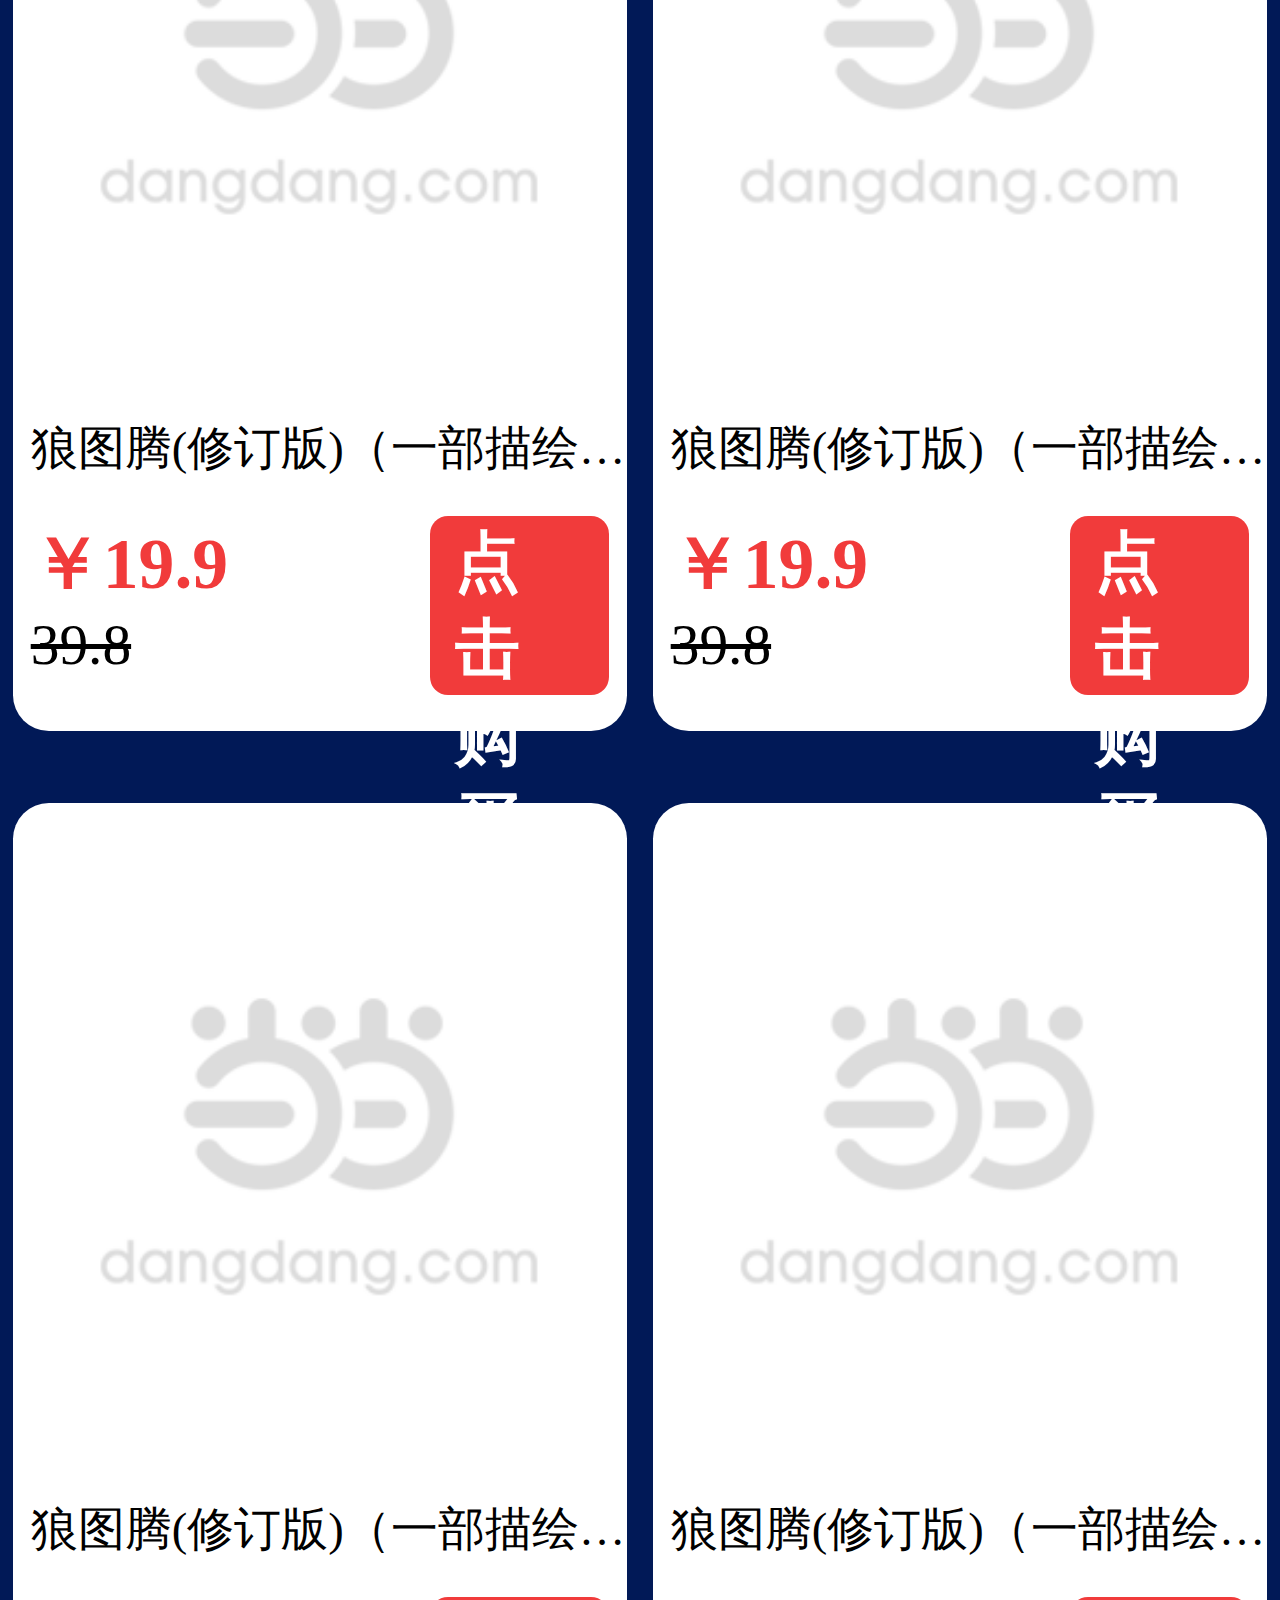
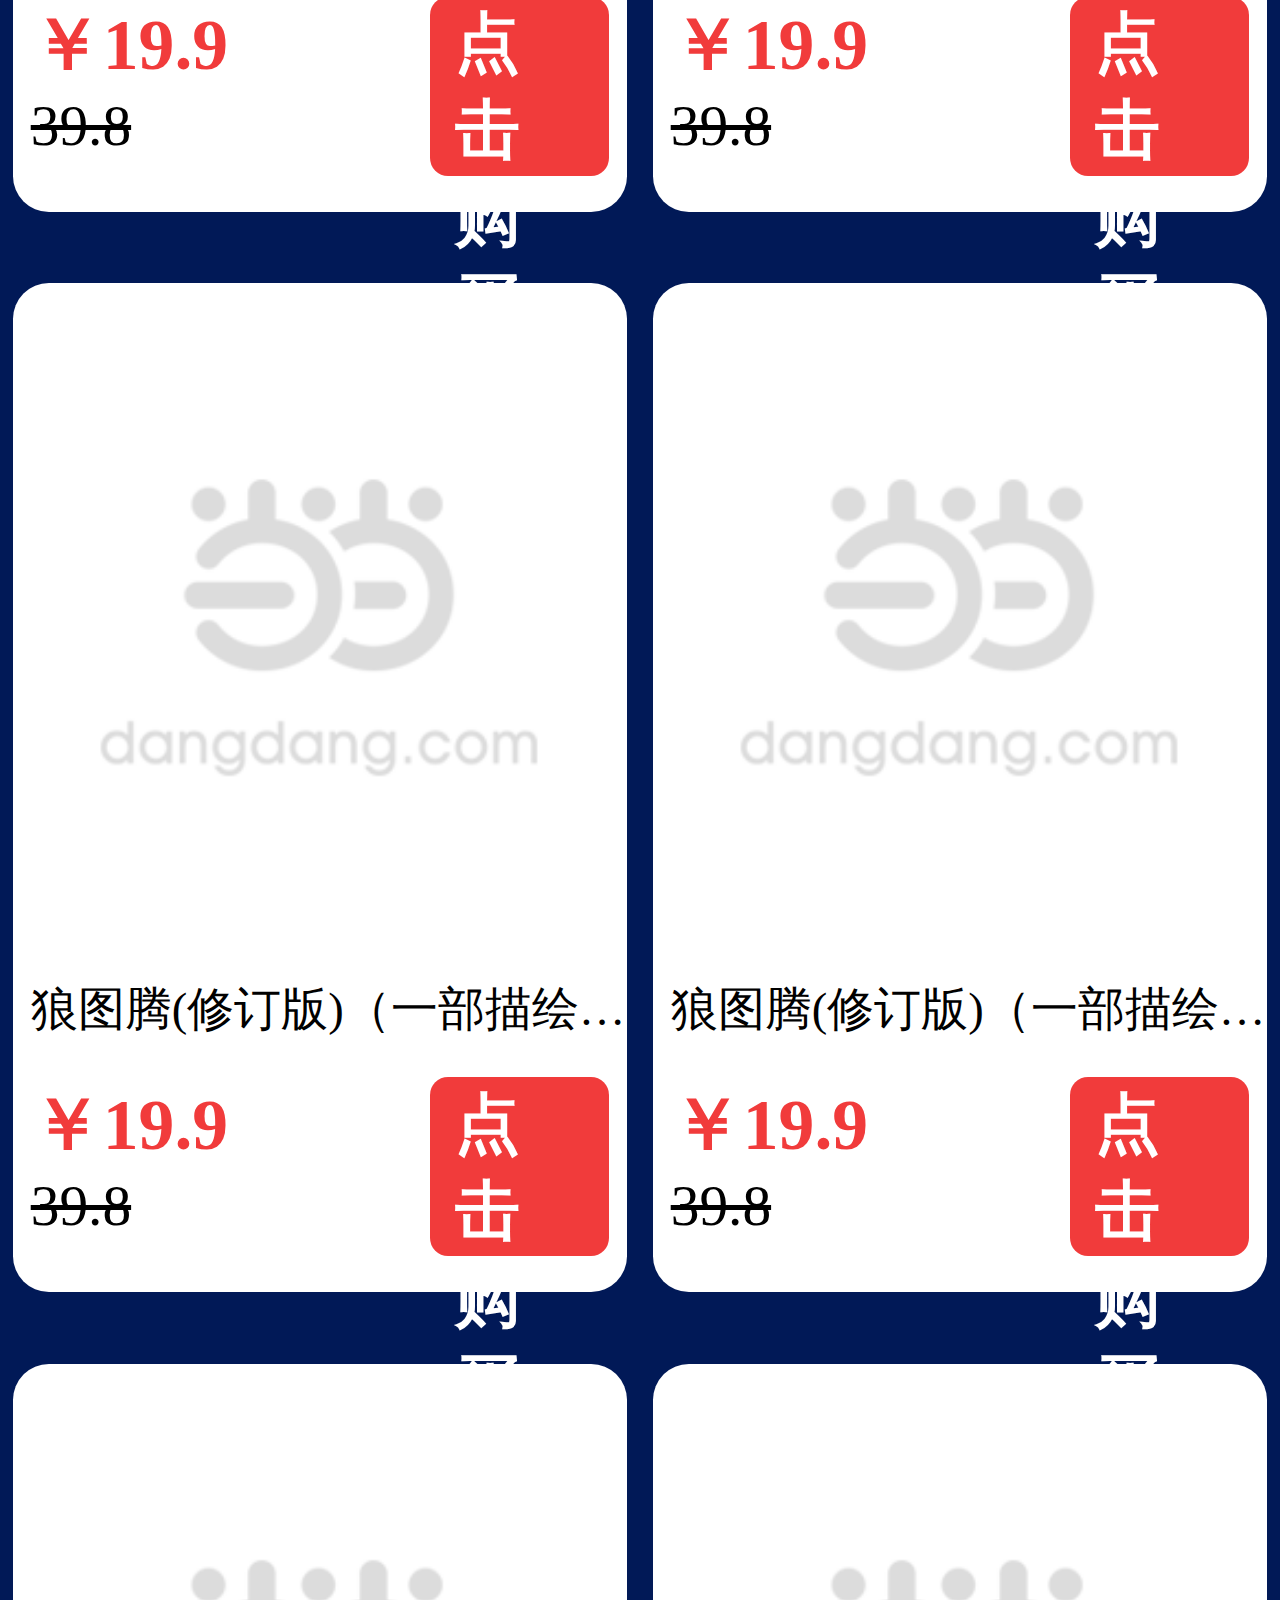
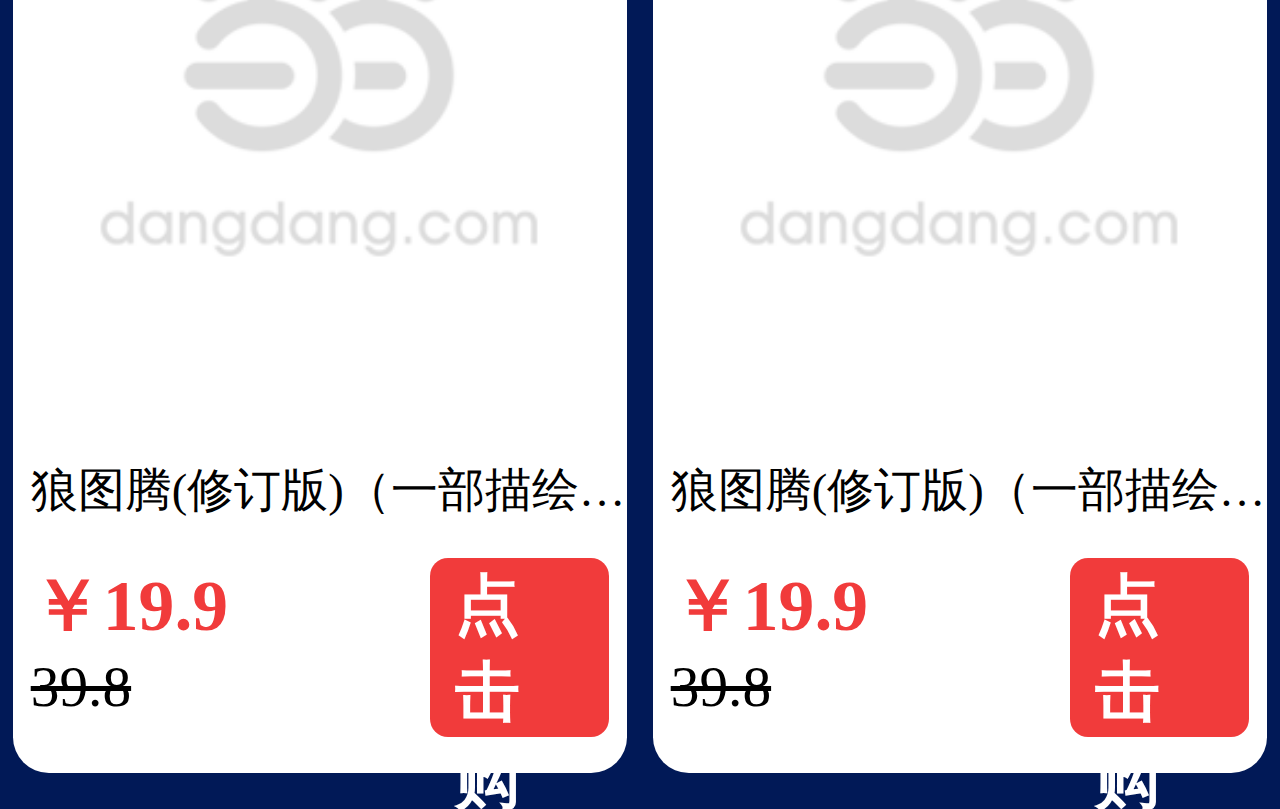
==== commit 0fede28c: "练习1：当当书香节完成" ====
--- a/练习1：当当书香节/index.html
+++ b/练习1：当当书香节/index.html
@@ -5,11 +5,26 @@
     <meta http-equiv="X-UA-Compatible" content="IE=edge" />
     <meta name="viewport" content="width=device-width, initial-scale=1.0" />
     <title>当当书香节</title>
-    <!-- 引入首页样式 -->
-    <!-- less -->
+    <!-- 媒体查询 大于1200px -->
     <link rel="stylesheet" href="./css/index.css" />
-    <!-- sass -->
-    <!-- <link rel="stylesheet" href="./css/index1.min.css" /> -->
+    <!-- 媒体查询 大于768px小于1199px -->
+    <link
+      rel="stylesheet"
+      href="./css/index-768-1199.css"
+      media="screen and (min-width:768px) and (max-width:1199px)"
+    />
+    <!-- 媒体查询 大于480px小于767px -->
+    <link
+      rel="stylesheet"
+      href="./css/index-480-767.css"
+      media="screen and (min-width:480px) and (max-width:767px)"
+    />
+    <!-- 媒体查询 小于479px -->
+    <link
+      rel="stylesheet"
+      href="./css/index-479.css"
+      media="screen and (max-width:479px)"
+    />
   </head>
   <body>
     <!-- banner部分 -->
@@ -98,358 +113,102 @@
     <main>
       <ul>
         <li>
-          <img src="./images/xiaowangz.jpg" alt="" />
-          <p>狼图腾(修订版)（一部描绘、研究蒙古草原狼的“旷世奇书”）</p>
-          <div>
-            <p>￥19.9</p>
-            <p>39.8</p>
-          </div>
-          <a href="##">点击购买</a>
-        </li>
-        <li>
-          <img src="./images/langtut.jpg" alt="" />
-          <p>狼图腾(修订版)（一部描绘、研究蒙古草原狼的“旷世奇书”）</p>
-          <div>
-            <p>￥19.9</p>
-            <p>39.8</p>
-          </div>
-          <a href="##">点击购买</a>
-        </li>
-        <li>
-          <img src="./images/yelusheleng.jpg" alt="" />
-          <p>狼图腾(修订版)（一部描绘、研究蒙古草原狼的“旷世奇书”）</p>
-          <div>
-            <p>￥19.9</p>
-            <p>39.8</p>
-          </div>
-          <a href="##">点击购买</a>
-        </li>
-        <li>
-          <img src="./images/pinang.jpg" alt="" />
-          <p>狼图腾(修订版)（一部描绘、研究蒙古草原狼的“旷世奇书”）</p>
-          <div>
-            <p>￥19.9</p>
-            <p>39.8</p>
-          </div>
-          <a href="##">点击购买</a>
-        </li>
-        <li>
-          <img src="./images/dashuju.jpg" alt="" />
-          <p>狼图腾(修订版)（一部描绘、研究蒙古草原狼的“旷世奇书”）</p>
-          <div>
-            <p>￥19.9</p>
-            <p>39.8</p>
-          </div>
-          <a href="##">点击购买</a>
-        </li>
-        <li>
-          <img src="./images/cuiyut.jpg" alt="" />
-          <p>狼图腾(修订版)（一部描绘、研究蒙古草原狼的“旷世奇书”）</p>
-          <div>
-            <p>￥19.9</p>
-            <p>39.8</p>
-          </div>
-          <a href="##">点击购买</a>
-        </li>
-        <li>
-          <img src="./images/mingchaonxs.jpg" alt="" />
-          <p>狼图腾(修订版)（一部描绘、研究蒙古草原狼的“旷世奇书”）</p>
-          <div>
-            <p>￥19.9</p>
-            <p>39.8</p>
-          </div>
-          <a href="##">点击购买</a>
-        </li>
-        <li>
-          <img src="./images/musong.jpg" alt="" />
-          <p>狼图腾(修订版)（一部描绘、研究蒙古草原狼的“旷世奇书”）</p>
-          <div>
-            <p>￥19.9</p>
-            <p>39.8</p>
-          </div>
-          <a href="##">点击购买</a>
-        </li>
-        <li>
-          <img src="./images/xiaowangz.jpg" alt="" />
-          <p>狼图腾(修订版)（一部描绘、研究蒙古草原狼的“旷世奇书”）</p>
-          <div>
-            <p>￥19.9</p>
-            <p>39.8</p>
-          </div>
-          <a href="##">点击购买</a>
-        </li>
-        <li>
-          <img src="./images/langtut.jpg" alt="" />
-          <p>狼图腾(修订版)（一部描绘、研究蒙古草原狼的“旷世奇书”）</p>
-          <div>
-            <p>￥19.9</p>
-            <p>39.8</p>
-          </div>
-          <a href="##">点击购买</a>
-        </li>
-        <li>
-          <img src="./images/yelusheleng.jpg" alt="" />
-          <p>狼图腾(修订版)（一部描绘、研究蒙古草原狼的“旷世奇书”）</p>
-          <div>
-            <p>￥19.9</p>
-            <p>39.8</p>
-          </div>
-          <a href="##">点击购买</a>
-        </li>
-        <li>
-          <img src="./images/pinang.jpg" alt="" />
-          <p>狼图腾(修订版)（一部描绘、研究蒙古草原狼的“旷世奇书”）</p>
-          <div>
-            <p>￥19.9</p>
-            <p>39.8</p>
-          </div>
-          <a href="##">点击购买</a>
-        </li>
-        <li>
-          <img src="./images/dashuju.jpg" alt="" />
-          <p>狼图腾(修订版)（一部描绘、研究蒙古草原狼的“旷世奇书”）</p>
-          <div>
-            <p>￥19.9</p>
-            <p>39.8</p>
-          </div>
-          <a href="##">点击购买</a>
-        </li>
-        <li>
-          <img src="./images/cuiyut.jpg" alt="" />
-          <p>狼图腾(修订版)（一部描绘、研究蒙古草原狼的“旷世奇书”）</p>
-          <div>
-            <p>￥19.9</p>
-            <p>39.8</p>
-          </div>
-          <a href="##">点击购买</a>
-        </li>
-        <li>
-          <img src="./images/mingchaonxs.jpg" alt="" />
-          <p>狼图腾(修订版)（一部描绘、研究蒙古草原狼的“旷世奇书”）</p>
-          <div>
-            <p>￥19.9</p>
-            <p>39.8</p>
-          </div>
-          <a href="##">点击购买</a>
-        </li>
-        <li>
-          <img src="./images/musong.jpg" alt="" />
-          <p>狼图腾(修订版)（一部描绘、研究蒙古草原狼的“旷世奇书”）</p>
-          <div>
-            <p>￥19.9</p>
-            <p>39.8</p>
-          </div>
-          <a href="##">点击购买</a>
-        </li>
-        <li>
-          <img src="./images/xiaowangz.jpg" alt="" />
-          <p>狼图腾(修订版)（一部描绘、研究蒙古草原狼的“旷世奇书”）</p>
-          <div>
-            <p>￥19.9</p>
-            <p>39.8</p>
-          </div>
-          <a href="##">点击购买</a>
-        </li>
-        <li>
-          <img src="./images/langtut.jpg" alt="" />
-          <p>狼图腾(修订版)（一部描绘、研究蒙古草原狼的“旷世奇书”）</p>
-          <div>
-            <p>￥19.9</p>
-            <p>39.8</p>
-          </div>
-          <a href="##">点击购买</a>
-        </li>
-        <li>
-          <img src="./images/yelusheleng.jpg" alt="" />
-          <p>狼图腾(修订版)（一部描绘、研究蒙古草原狼的“旷世奇书”）</p>
-          <div>
-            <p>￥19.9</p>
-            <p>39.8</p>
-          </div>
-          <a href="##">点击购买</a>
-        </li>
-        <li>
-          <img src="./images/pinang.jpg" alt="" />
-          <p>狼图腾(修订版)（一部描绘、研究蒙古草原狼的“旷世奇书”）</p>
-          <div>
-            <p>￥19.9</p>
-            <p>39.8</p>
-          </div>
-          <a href="##">点击购买</a>
-        </li>
-        <li>
-          <img src="./images/dashuju.jpg" alt="" />
-          <p>狼图腾(修订版)（一部描绘、研究蒙古草原狼的“旷世奇书”）</p>
-          <div>
-            <p>￥19.9</p>
-            <p>39.8</p>
-          </div>
-          <a href="##">点击购买</a>
-        </li>
-        <li>
-          <img src="./images/cuiyut.jpg" alt="" />
-          <p>狼图腾(修订版)（一部描绘、研究蒙古草原狼的“旷世奇书”）</p>
-          <div>
-            <p>￥19.9</p>
-            <p>39.8</p>
-          </div>
-          <a href="##">点击购买</a>
-        </li>
-        <li>
-          <img src="./images/mingchaonxs.jpg" alt="" />
-          <p>狼图腾(修订版)（一部描绘、研究蒙古草原狼的“旷世奇书”）</p>
-          <div>
-            <p>￥19.9</p>
-            <p>39.8</p>
-          </div>
-          <a href="##">点击购买</a>
-        </li>
-        <li>
-          <img src="./images/musong.jpg" alt="" />
-          <p>狼图腾(修订版)（一部描绘、研究蒙古草原狼的“旷世奇书”）</p>
-          <div>
-            <p>￥19.9</p>
-            <p>39.8</p>
-          </div>
-          <a href="##">点击购买</a>
-        </li>
-        <li>
-          <img src="./images/xiaowangz.jpg" alt="" />
-          <p>狼图腾(修订版)（一部描绘、研究蒙古草原狼的“旷世奇书”）</p>
-          <div>
-            <p>￥19.9</p>
-            <p>39.8</p>
-          </div>
-          <a href="##">点击购买</a>
-        </li>
-        <li>
-          <img src="./images/langtut.jpg" alt="" />
-          <p>狼图腾(修订版)（一部描绘、研究蒙古草原狼的“旷世奇书”）</p>
-          <div>
-            <p>￥19.9</p>
-            <p>39.8</p>
-          </div>
-          <a href="##">点击购买</a>
-        </li>
-        <li>
-          <img src="./images/yelusheleng.jpg" alt="" />
-          <p>狼图腾(修订版)（一部描绘、研究蒙古草原狼的“旷世奇书”）</p>
-          <div>
-            <p>￥19.9</p>
-            <p>39.8</p>
-          </div>
-          <a href="##">点击购买</a>
-        </li>
-        <li>
-          <img src="./images/pinang.jpg" alt="" />
-          <p>狼图腾(修订版)（一部描绘、研究蒙古草原狼的“旷世奇书”）</p>
-          <div>
-            <p>￥19.9</p>
-            <p>39.8</p>
-          </div>
-          <a href="##">点击购买</a>
-        </li>
-        <li>
-          <img src="./images/dashuju.jpg" alt="" />
-          <p>狼图腾(修订版)（一部描绘、研究蒙古草原狼的“旷世奇书”）</p>
-          <div>
-            <p>￥19.9</p>
-            <p>39.8</p>
-          </div>
-          <a href="##">点击购买</a>
-        </li>
-        <li>
-          <img src="./images/cuiyut.jpg" alt="" />
-          <p>狼图腾(修订版)（一部描绘、研究蒙古草原狼的“旷世奇书”）</p>
-          <div>
-            <p>￥19.9</p>
-            <p>39.8</p>
-          </div>
-          <a href="##">点击购买</a>
-        </li>
-        <li>
-          <img src="./images/mingchaonxs.jpg" alt="" />
-          <p>狼图腾(修订版)（一部描绘、研究蒙古草原狼的“旷世奇书”）</p>
-          <div>
-            <p>￥19.9</p>
-            <p>39.8</p>
-          </div>
-          <a href="##">点击购买</a>
-        </li>
-        <li>
-          <img src="./images/musong.jpg" alt="" />
-          <p>狼图腾(修订版)（一部描绘、研究蒙古草原狼的“旷世奇书”）</p>
-          <div>
-            <p>￥19.9</p>
-            <p>39.8</p>
-          </div>
-          <a href="##">点击购买</a>
-        </li>
-        <li>
-          <img src="./images/xiaowangz.jpg" alt="" />
-          <p>狼图腾(修订版)（一部描绘、研究蒙古草原狼的“旷世奇书”）</p>
-          <div>
-            <p>￥19.9</p>
-            <p>39.8</p>
-          </div>
-          <a href="##">点击购买</a>
-        </li>
-        <li>
-          <img src="./images/langtut.jpg" alt="" />
-          <p>狼图腾(修订版)（一部描绘、研究蒙古草原狼的“旷世奇书”）</p>
-          <div>
-            <p>￥19.9</p>
-            <p>39.8</p>
-          </div>
-          <a href="##">点击购买</a>
-        </li>
-        <li>
-          <img src="./images/yelusheleng.jpg" alt="" />
-          <p>狼图腾(修订版)（一部描绘、研究蒙古草原狼的“旷世奇书”）</p>
-          <div>
-            <p>￥19.9</p>
-            <p>39.8</p>
-          </div>
-          <a href="##">点击购买</a>
-        </li>
-        <li>
-          <img src="./images/pinang.jpg" alt="" />
-          <p>狼图腾(修订版)（一部描绘、研究蒙古草原狼的“旷世奇书”）</p>
-          <div>
-            <p>￥19.9</p>
-            <p>39.8</p>
-          </div>
-          <a href="##">点击购买</a>
-        </li>
-        <li>
-          <img src="./images/dashuju.jpg" alt="" />
-          <p>狼图腾(修订版)（一部描绘、研究蒙古草原狼的“旷世奇书”）</p>
-          <div>
-            <p>￥19.9</p>
-            <p>39.8</p>
-          </div>
-          <a href="##">点击购买</a>
-        </li>
-        <li>
-          <img src="./images/cuiyut.jpg" alt="" />
-          <p>狼图腾(修订版)（一部描绘、研究蒙古草原狼的“旷世奇书”）</p>
-          <div>
-            <p>￥19.9</p>
-            <p>39.8</p>
-          </div>
-          <a href="##">点击购买</a>
-        </li>
-        <li>
-          <img src="./images/mingchaonxs.jpg" alt="" />
-          <p>狼图腾(修订版)（一部描绘、研究蒙古草原狼的“旷世奇书”）</p>
-          <div>
-            <p>￥19.9</p>
-            <p>39.8</p>
-          </div>
-          <a href="##">点击购买</a>
-        </li>
-        <li>
-          <img src="./images/musong.jpg" alt="" />
+          <img
+            src="./images/bg_pic.png"
+            data-src="./images/xiaowangz.jpg"
+            class="images"
+          />
+          <p>狼图腾(修订版)（一部描绘、研究蒙古草原狼的“旷世奇书”）</p>
+          <div>
+            <p>￥19.9</p>
+            <p>39.8</p>
+          </div>
+          <a href="##">点击购买</a>
+        </li>
+        <li>
+          <img
+            src="./images/bg_pic.png"
+            data-src="./images/langtut.jpg"
+            class="images"
+          />
+          <p>狼图腾(修订版)（一部描绘、研究蒙古草原狼的“旷世奇书”）</p>
+          <div>
+            <p>￥19.9</p>
+            <p>39.8</p>
+          </div>
+          <a href="##">点击购买</a>
+        </li>
+        <li>
+          <img
+            src="images/bg_pic.png"
+            data-src="./images/yelusheleng.jpg"
+            class="images"
+          />
+          <p>狼图腾(修订版)（一部描绘、研究蒙古草原狼的“旷世奇书”）</p>
+          <div>
+            <p>￥19.9</p>
+            <p>39.8</p>
+          </div>
+          <a href="##">点击购买</a>
+        </li>
+        <li>
+          <img
+            src="images/bg_pic.png"
+            data-src="./images/pinang.jpg"
+            class="images"
+          />
+          <p>狼图腾(修订版)（一部描绘、研究蒙古草原狼的“旷世奇书”）</p>
+          <div>
+            <p>￥19.9</p>
+            <p>39.8</p>
+          </div>
+          <a href="##">点击购买</a>
+        </li>
+        <li>
+          <img
+            src="images/bg_pic.png"
+            data-src="./images/dashuju.jpg"
+            class="images"
+          />
+          <p>狼图腾(修订版)（一部描绘、研究蒙古草原狼的“旷世奇书”）</p>
+          <div>
+            <p>￥19.9</p>
+            <p>39.8</p>
+          </div>
+          <a href="##">点击购买</a>
+        </li>
+        <li>
+          <img
+            src="images/bg_pic.png"
+            data-src="./images/cuiyut.jpg"
+            class="images"
+          />
+          <p>狼图腾(修订版)（一部描绘、研究蒙古草原狼的“旷世奇书”）</p>
+          <div>
+            <p>￥19.9</p>
+            <p>39.8</p>
+          </div>
+          <a href="##">点击购买</a>
+        </li>
+        <li>
+          <img
+            src="images/bg_pic.png"
+            data-src="./images/mingchaonxs.jpg"
+            class="images"
+          />
+          <p>狼图腾(修订版)（一部描绘、研究蒙古草原狼的“旷世奇书”）</p>
+          <div>
+            <p>￥19.9</p>
+            <p>39.8</p>
+          </div>
+          <a href="##">点击购买</a>
+        </li>
+        <li>
+          <img
+            src="images/bg_pic.png"
+            data-src="./images/musong.jpg"
+            class="images"
+          />
           <p>狼图腾(修订版)（一部描绘、研究蒙古草原狼的“旷世奇书”）</p>
           <div>
             <p>￥19.9</p>
@@ -460,6 +219,6 @@
       </ul>
     </main>
     <!-- 引入首页脚本 -->
-    <!-- <script src="./js/setRem.js"></script> -->
+    <script src="./js/index.js"></script>
   </body>
 </html>
--- a/练习1：当当书香节/css/index.css
+++ b/练习1：当当书香节/css/index.css
@@ -8,7 +8,11 @@
 li {
   list-style-type: none;
 }
+html {
+  font-size: 10px;
+}
 body {
+  min-width: 250px;
   background-color: #011957;
 }
 /* banner部分 */
@@ -29,43 +33,44 @@
   overflow: hidden;
 }
 nav ul li {
-  width: 24%;
-  height: 35px;
+  width: 19%;
+  height: 3.5rem;
   background-color: #6745b5;
-  border-radius: 10px;
-  text-align: center;
-  line-height: 35px;
+  border-radius: 1rem;
+  line-height: 3.5rem;
   position: relative;
+  text-indent: 0.5rem;
   cursor: pointer;
   float: left;
   margin-right: 0.5%;
-  margin: 0px 0.5% 10px 0.5%;
-  box-shadow: 0px 2px 3px #7d4ebb;
+  margin: 0px 0.5% 1rem 0.5%;
+  box-shadow: 0px 0.2rem 0.3rem #7d4ebb;
 }
 nav ul li a {
-  font-size: 17px;
+  font-size: 1.2rem;
   color: #ffffff;
 }
 nav ul li span {
-  width: 20px;
-  height: 20px;
-  border-radius: 7px;
+  text-indent: 0rem;
+  width: 1.5rem;
+  height: 1.5rem;
+  border-radius: 0.5rem;
   display: block;
   float: right;
   color: #ffffff;
-  font-size: 20px;
+  font-size: 1.6rem;
   background-color: #011957;
-  line-height: 20px;
+  line-height: 1.6rem;
   text-align: center;
   position: absolute;
-  right: 10px;
-  top: 7px;
+  right: 0.5rem;
+  top: 1rem;
 }
 /* 内容部分 */
 main {
   width: 100%;
   height: auto;
-  margin-top: 20px;
+  margin-top: 2rem;
 }
 main ul {
   width: 100%;
@@ -77,48 +82,48 @@
   height: auto;
   background-color: #ffffff;
   float: left;
-  margin: 10px 1%;
-  border-radius: 10px;
-  padding: 10px 0px;
+  margin: 1rem 1%;
+  border-radius: 1rem;
+  padding: 1rem 0rem;
 }
 main ul li img {
   width: 100%;
-  margin: 0px auto;
+  margin: 0 auto;
 }
 main ul li > p {
   width: 100%;
-  font-size: 20px;
+  font-size: 1.3em;
   white-space: nowrap;
   text-overflow: ellipsis;
   overflow: hidden;
-  padding: 10px 5px;
+  padding: 1rem 0.5rem;
 }
 main ul li div {
   width: 50%;
   float: left;
-  margin-left: 5px;
+  margin-left: 0.5rem;
 }
 main ul li div p:nth-of-type(1) {
-  font-size: 24px;
+  font-size: 2rem;
   font-weight: 600;
   color: #f13b3b;
 }
 main ul li div p:nth-of-type(2) {
-  font-size: 20px;
+  font-size: 1.6rem;
   color: #000000;
   text-decoration: line-through;
 }
 main ul li a {
-  width: 50px;
-  height: 50px;
+  width: 5rem;
+  height: 5rem;
   display: block;
-  font-size: 18px;
+  font-size: 1.8rem;
   float: right;
-  margin-right: 5px;
+  margin-right: 0.5rem;
   font-weight: 600;
   color: #ffffff;
   background-color: #f13b3b;
   box-sizing: border-box;
-  padding: 1px 7px;
-  border-radius: 5px;
+  padding: 0.1rem 0.7rem;
+  border-radius: 0.5rem;
 }
--- a/练习1：当当书香节/css/index-768-1199.css
+++ b/练习1：当当书香节/css/index-768-1199.css
@@ -0,0 +1,3 @@
+nav ul li {
+  width: 24%;
+}
--- a/练习1：当当书香节/css/index-480-767.css
+++ b/练习1：当当书香节/css/index-480-767.css
@@ -0,0 +1,8 @@
+nav ul li {
+  width: 24%;
+  text-align: left;
+  text-indent: 1rem;
+}
+nav ul li span {
+  text-indent: 0rem;
+}
--- a/练习1：当当书香节/css/index-479.css
+++ b/练习1：当当书香节/css/index-479.css
@@ -0,0 +1,8 @@
+nav ul li {
+  width: 32.33%;
+  text-align: left;
+  text-indent: 1rem;
+}
+nav ul li span {
+  text-indent: 0rem;
+}
